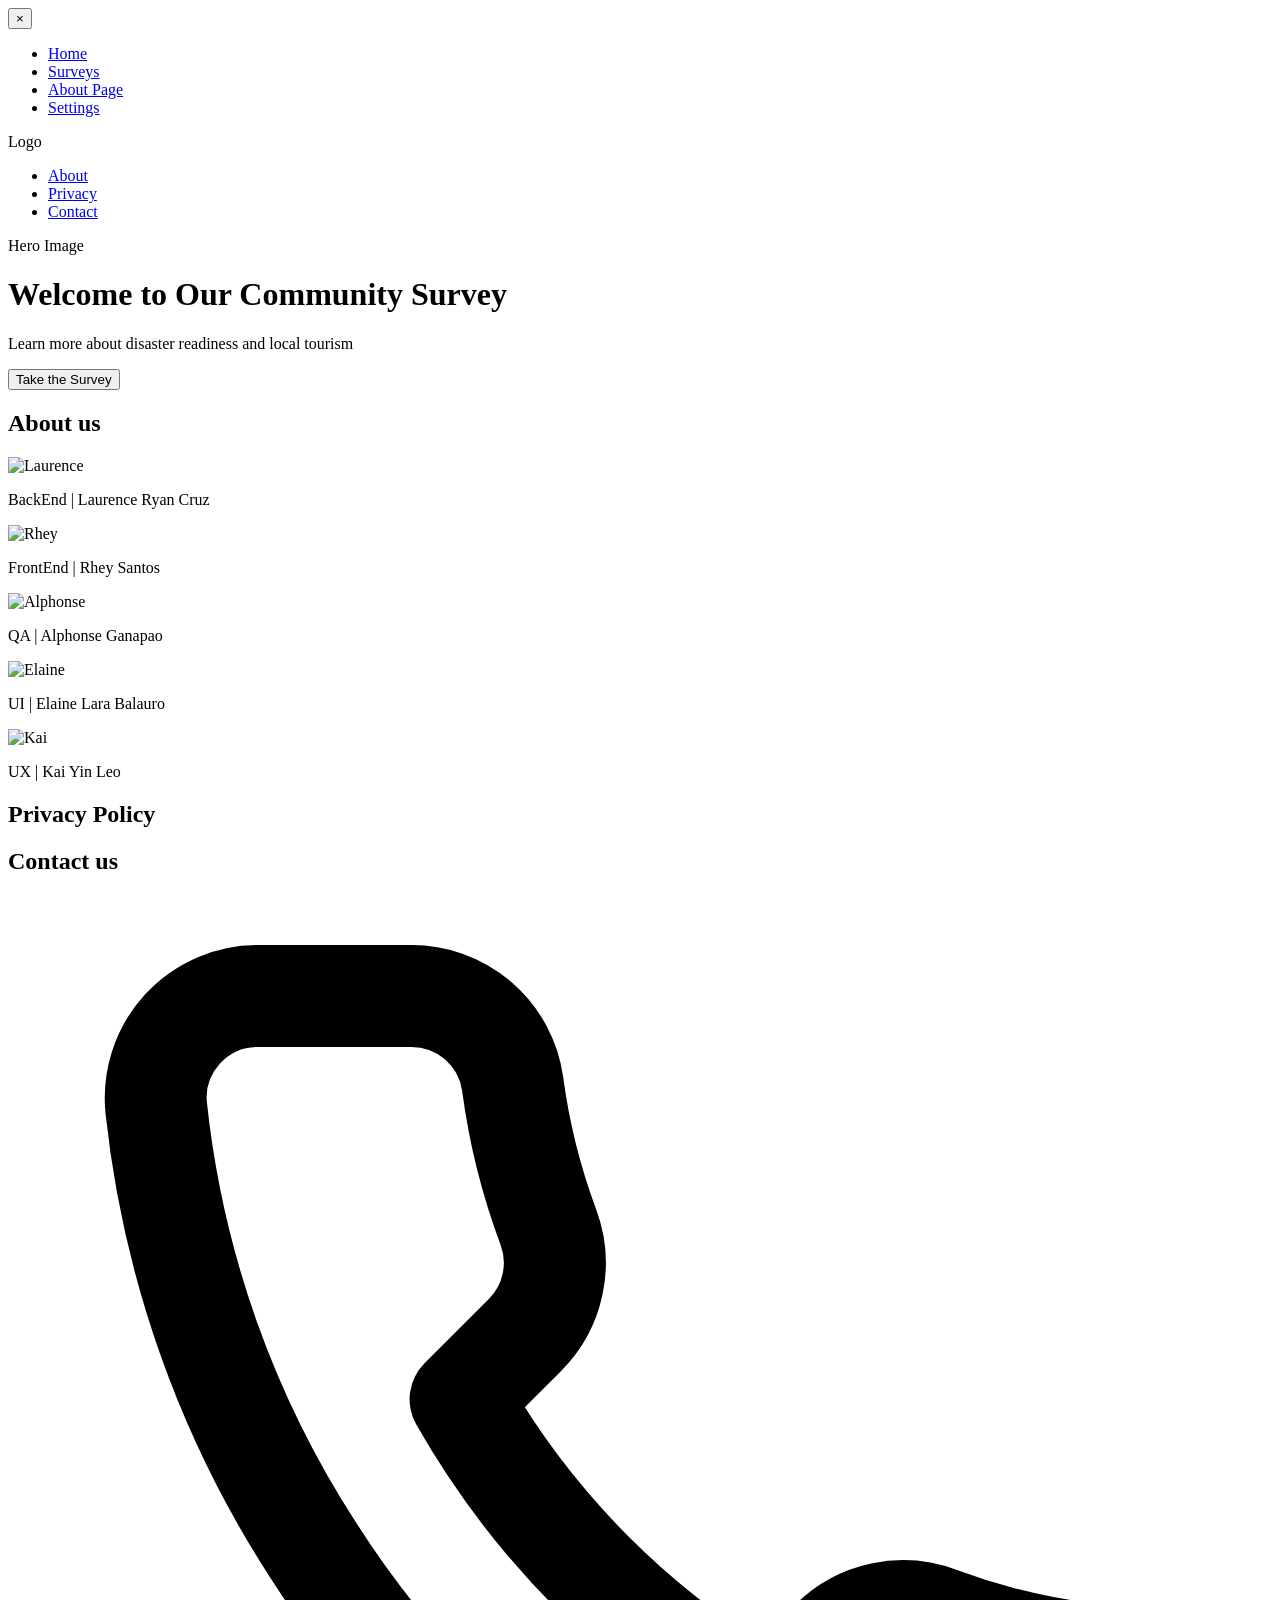
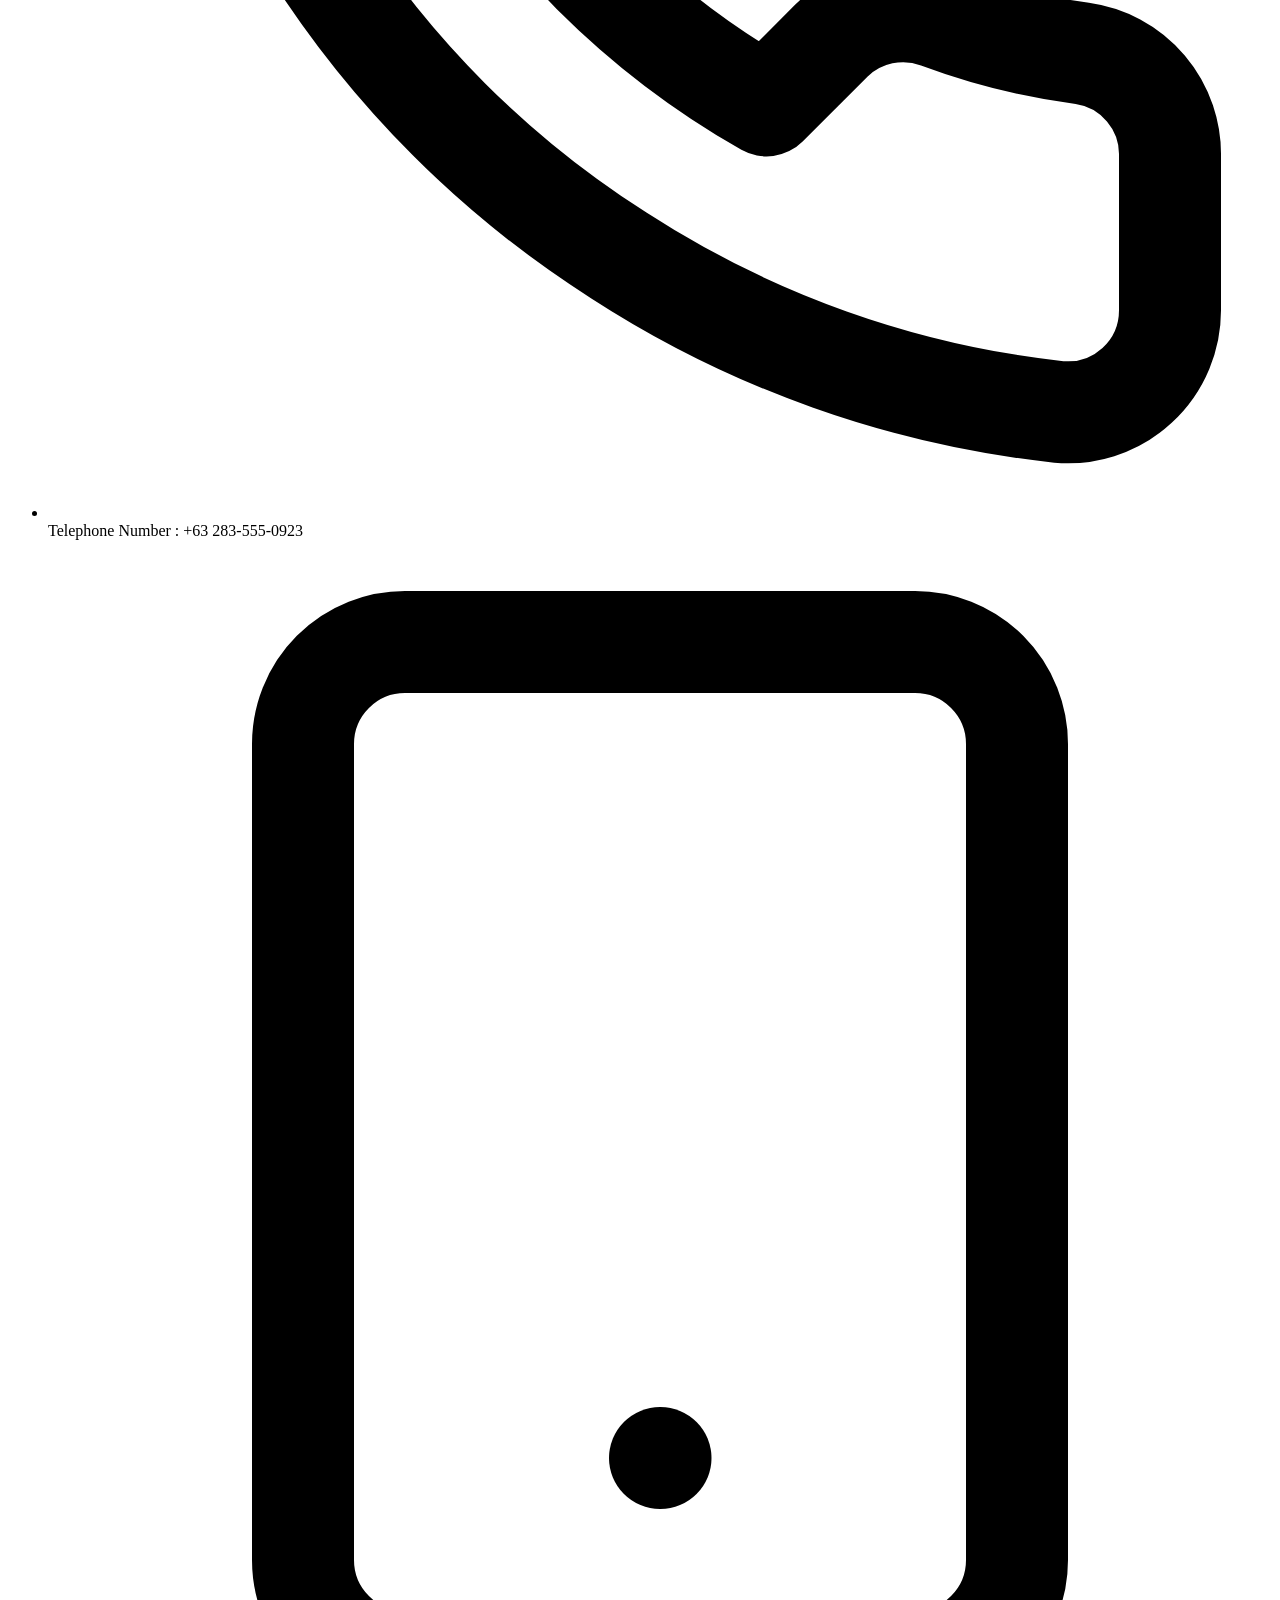
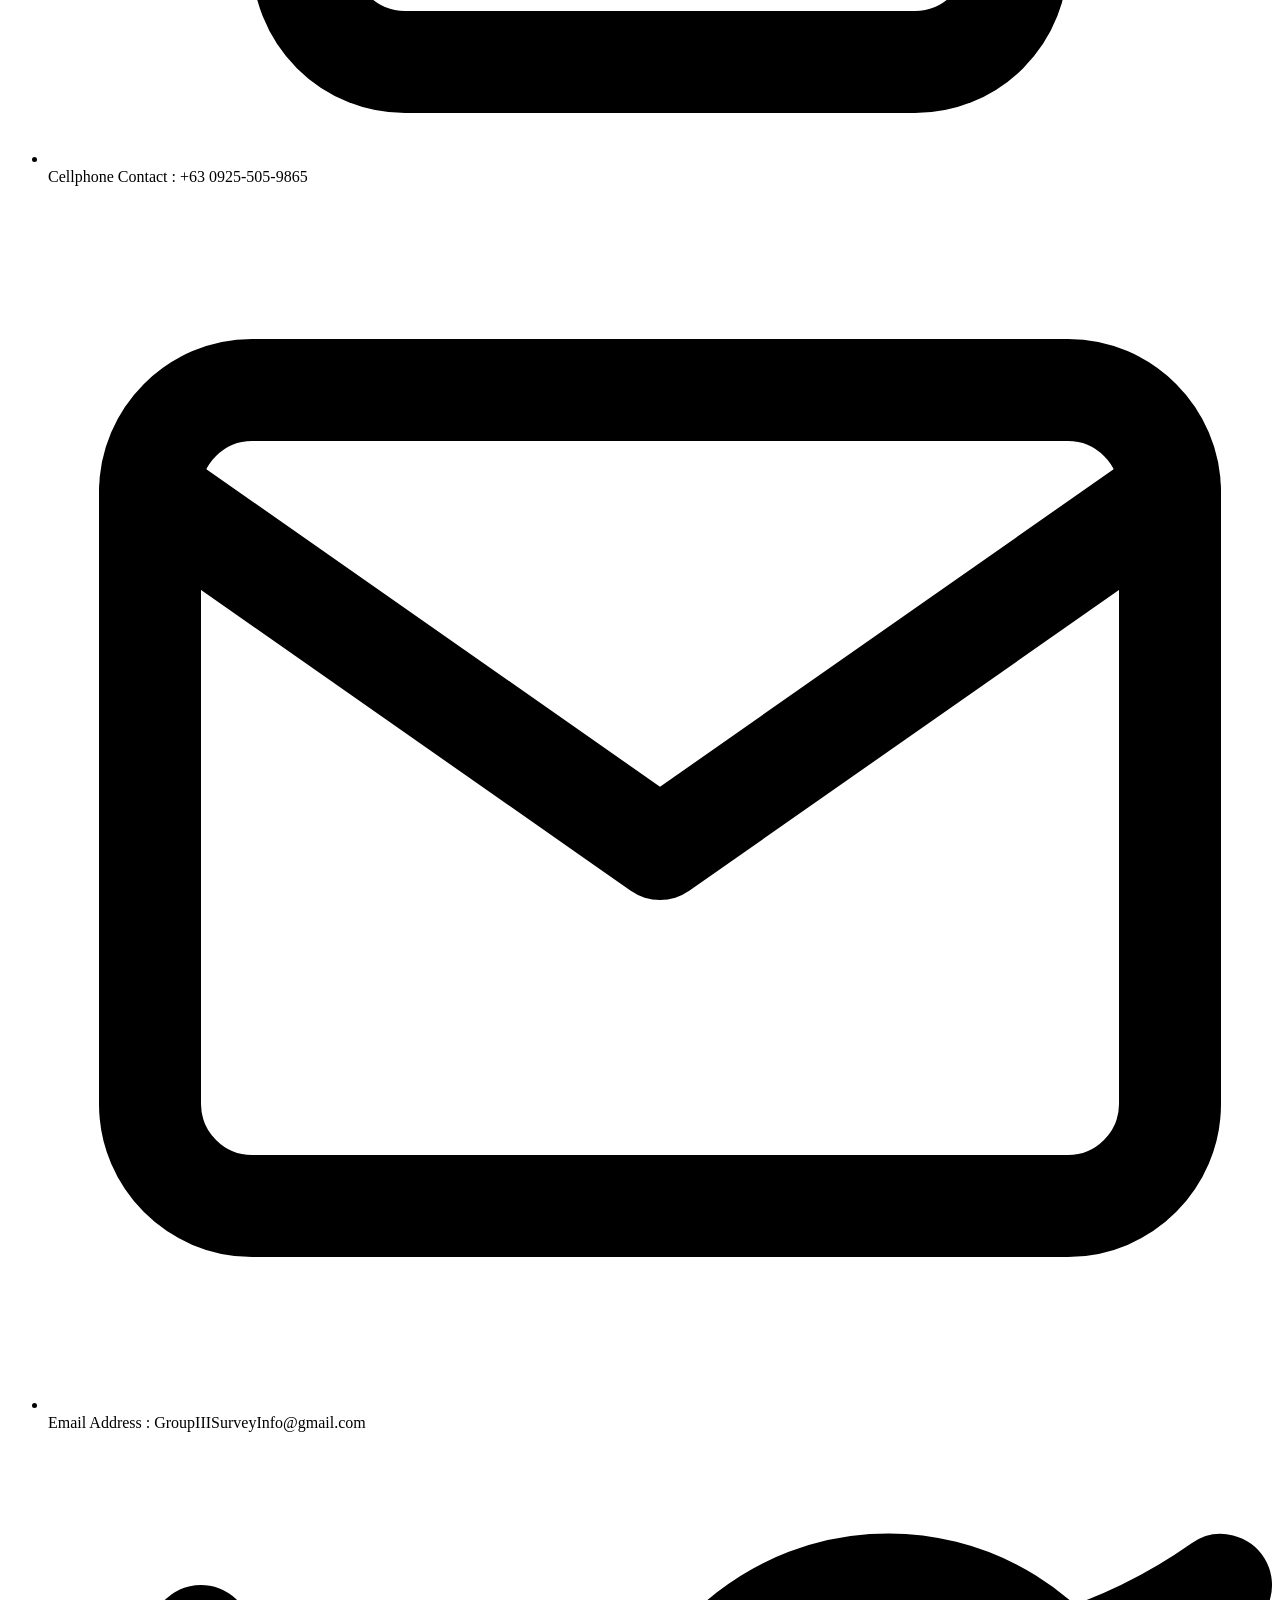
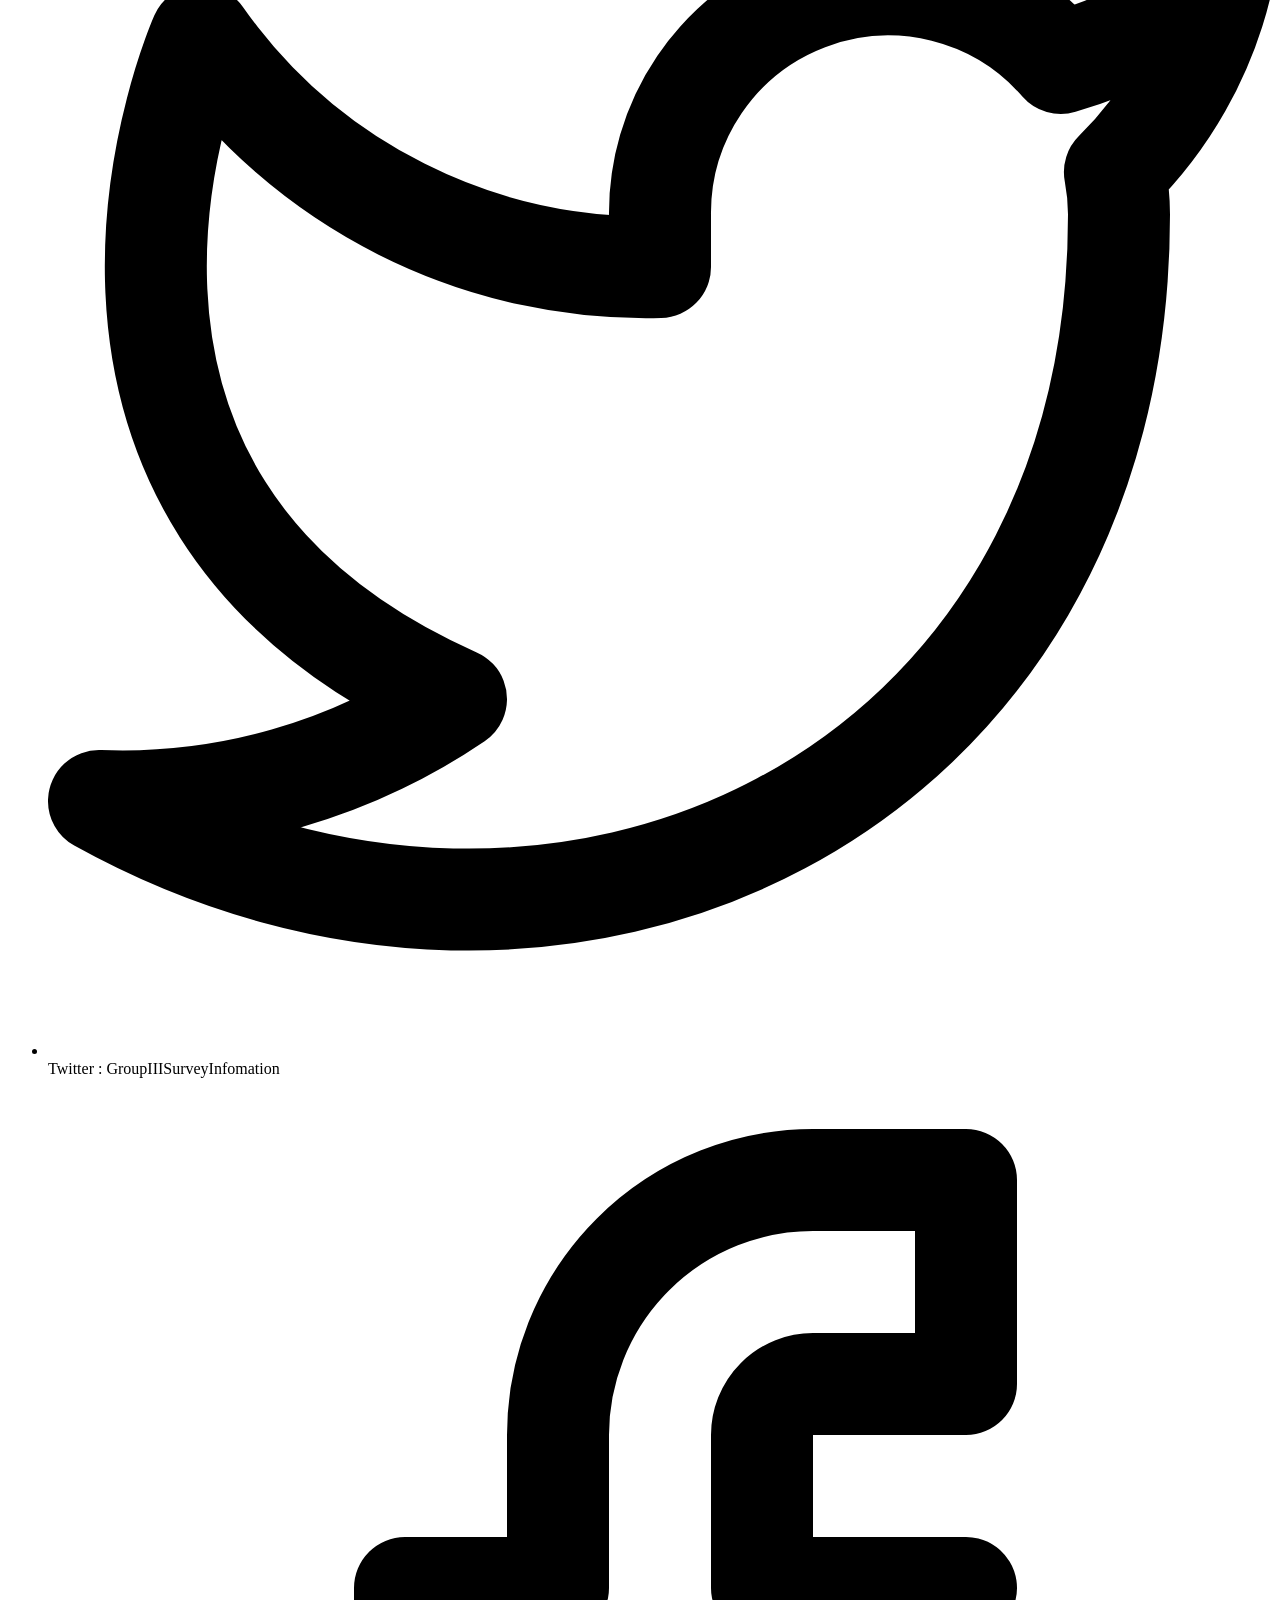
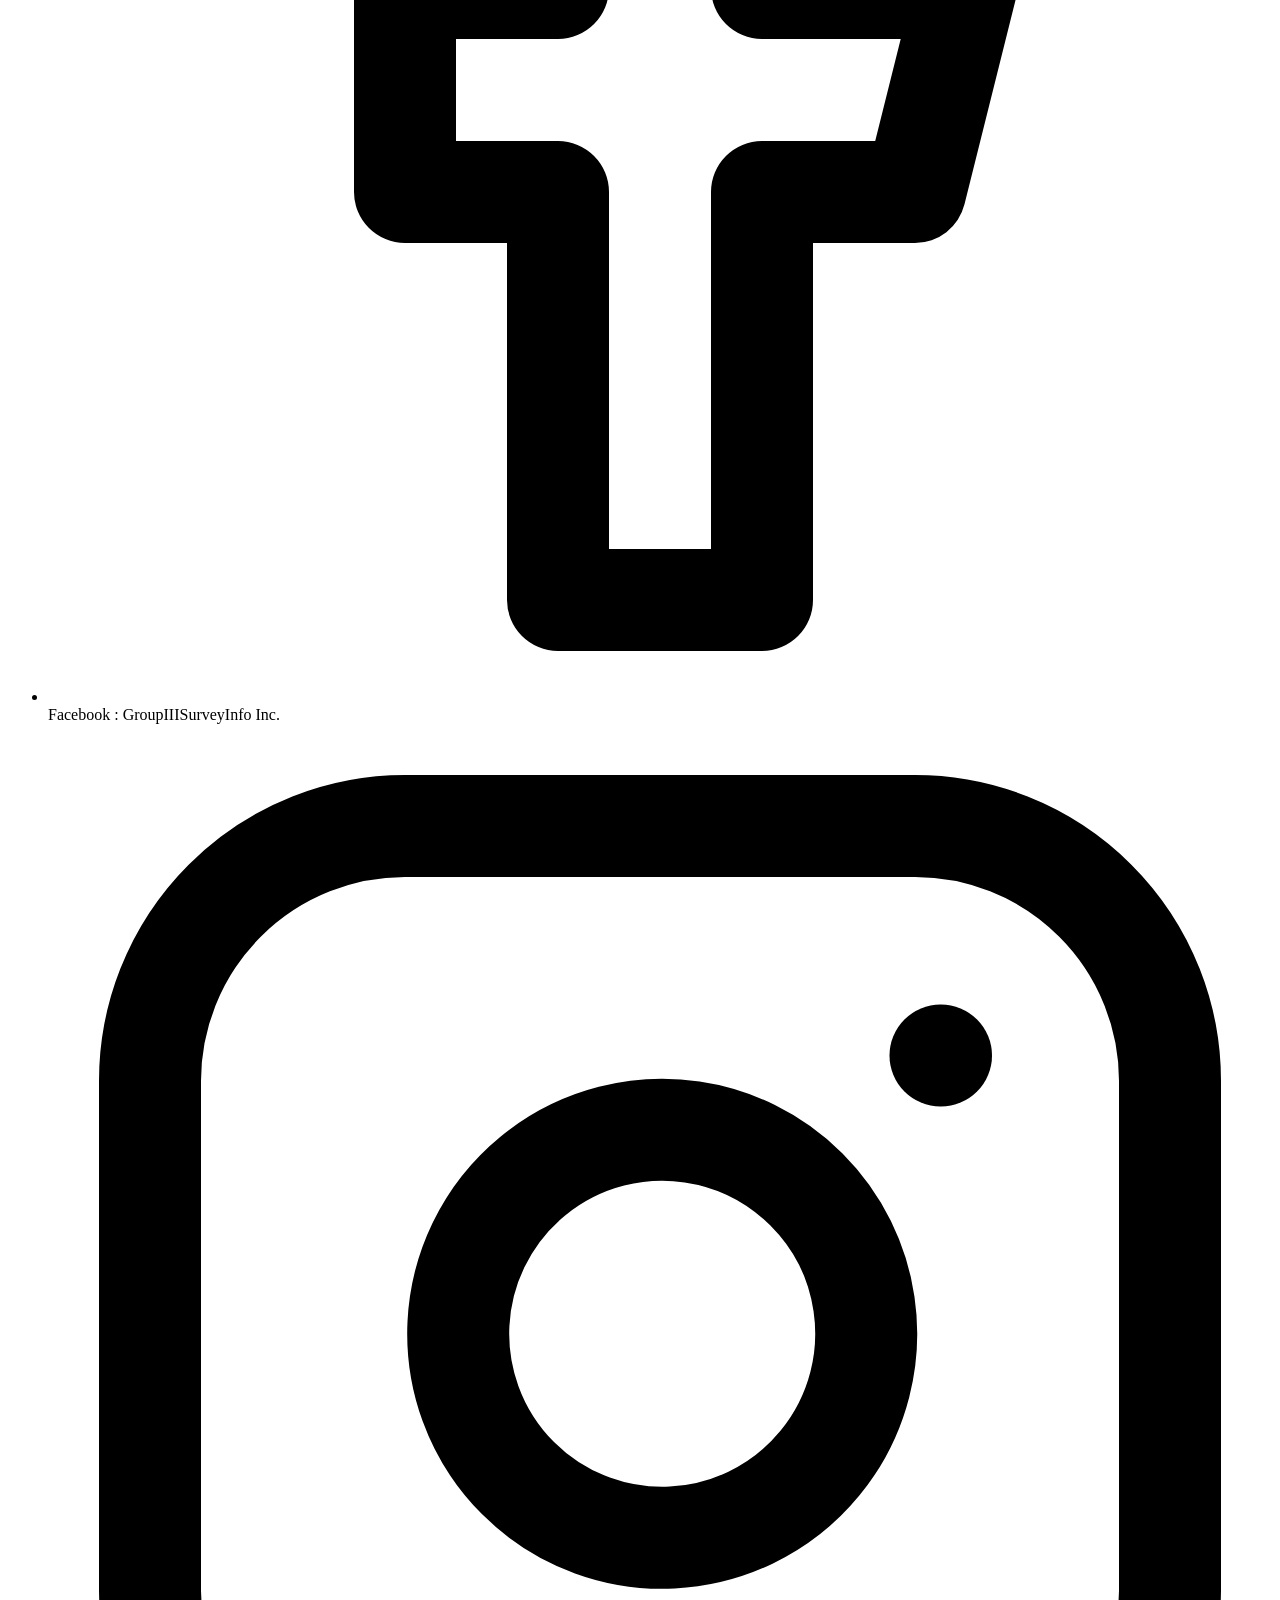
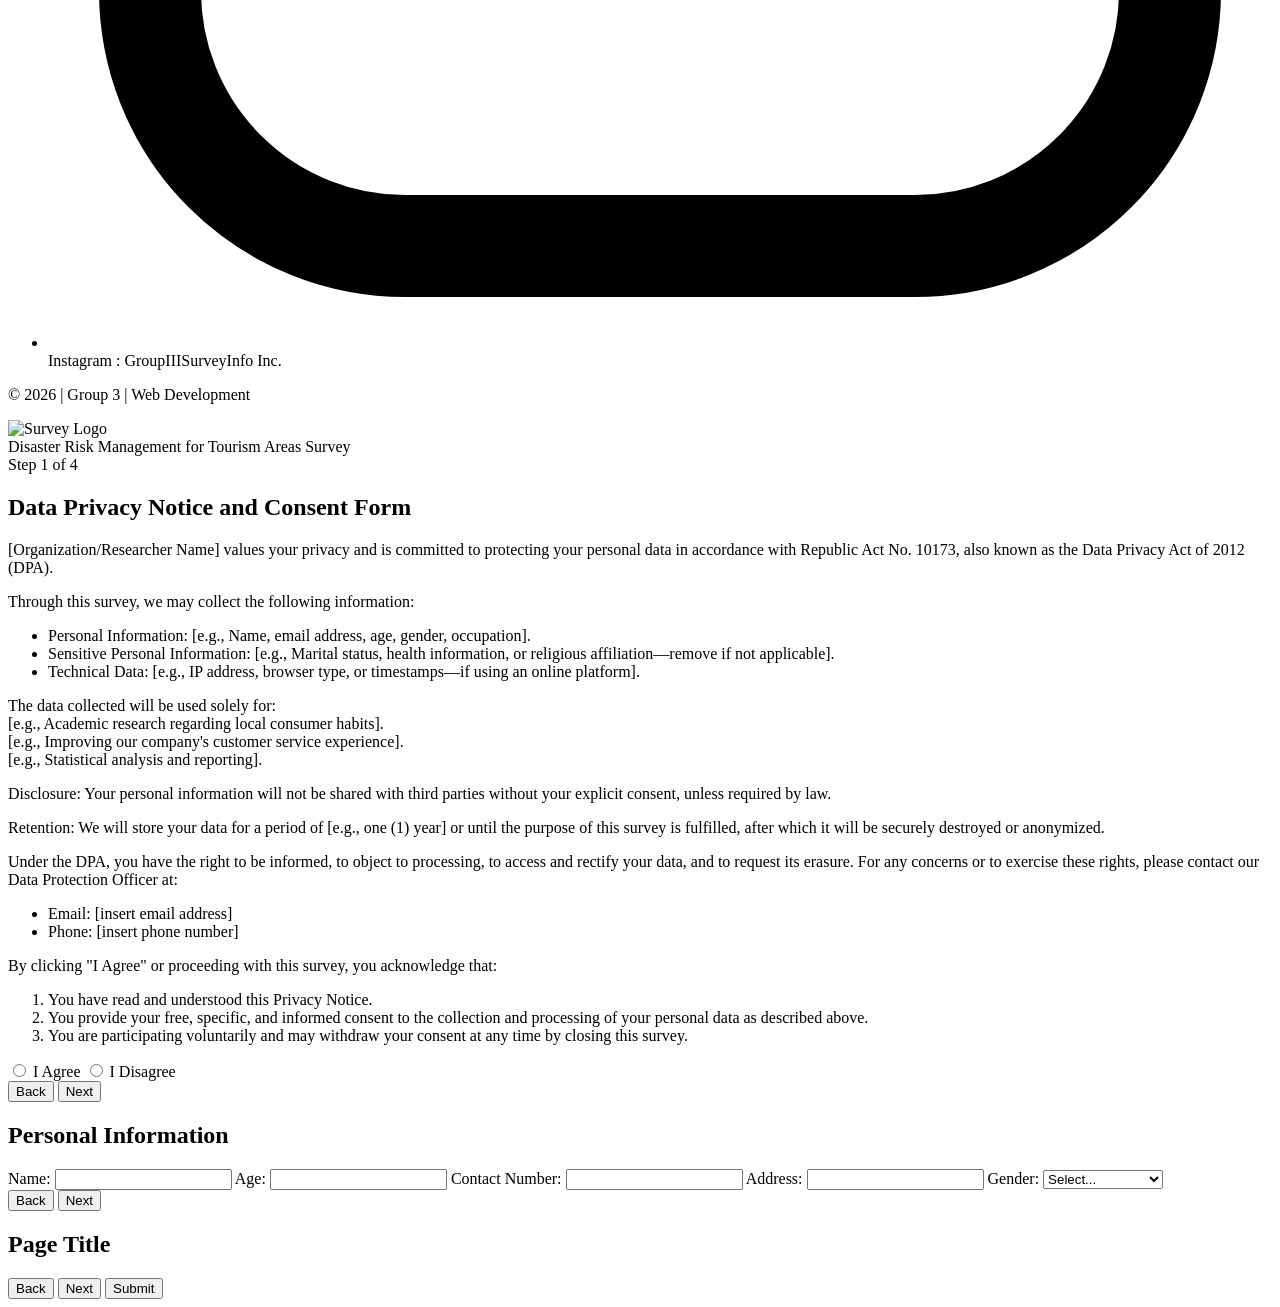
==== src/main/resources/static/index.html @ 4f381167 "frontend updates latest" ====
<!DOCTYPE html>
<html lang="en">
<head>
    <meta charset="UTF-8">
    <meta name="viewport" content="width=device-width, initial-scale=1.0">
    <title>Disaster Risk Management Survey</title>
    <link rel="stylesheet" href="/main.css">
</head>
<body>

    <aside id="sidebar" class="sidebar">
        <button id="close-sidebar" class="close-btn">&times;</button>
        <ul class="sidebar-links">
            <li><a href="#home">Home</a></li>
            <li><a href="#home">Surveys</a></li>
            <li><a href="#about">About Page</a></li>
            <li><a href="#home">Settings</a></li>
        </ul>
    </aside>

    <div id="landing-page">
        <nav class="top-nav">
            <div class="logo">Logo</div>
            
            <div class="nav-right">
                <ul class="nav-links">
                    <li><a href="#about">About</a></li>
                    <li><a href="#privacy">Privacy</a></li>
                    <li><a href="#contact">Contact</a></li>
                </ul>
                <div class="hamburger" id="hamburger-menu">
                    <div class="line"></div>
                    <div class="line"></div>
                    <div class="line"></div>
                </div>
            </div>
            
        </nav>

        <header id="home" class="hero-section">
            <div class="hero-image-placeholder">Hero Image</div>
            <div class="hero-content">
                <h1 class="serif-title">Welcome to Our Community Survey</h1>
                <p>Learn more about disaster readiness and local tourism</p>
                <button id="btn-go-to-survey" class="action-btn">Take the Survey</button>
            </div>
        </header>

        <section id="about" class="page-section">
            <h2 class="serif-title">About us</h2>
            <div class="team-grid">
                <div class="team-member">
                    <img src="laurence.jpg" alt="Laurence" class="avatar-img">
                    <p>BackEnd | Laurence Ryan Cruz</p>
                </div>
                <div class="team-member">
                    <img src="rhey.jpg" alt="Rhey" class="avatar-img">
                    <p>FrontEnd | Rhey Santos</p>
                </div>
                <div class="team-member">
                    <img src="alphonse.jpg" alt="Alphonse" class="avatar-img">
                    <p>QA | Alphonse Ganapao</p>
                </div>
                <div class="team-member">
                    <img src="elaine.jpg" alt="Elaine" class="avatar-img">
                    <p>UI | Elaine Lara Balauro</p>
                </div>
                <div class="team-member">
                    <img src="kai.jpg" alt="Kai" class="avatar-img">
                    <p>UX | Kai Yin Leo</p>
                </div>
            </div>
        </section>

        <section id="privacy" class="page-section bg-light">
            <h2 class="serif-title">Privacy Policy</h2>
        </section>

        <footer id="contact" class="contact-section">
            <h2 class="serif-title text-white">Contact us</h2>
            <ul class="contact-info">
                <li>
                    <svg viewBox="0 0 24 24" fill="none" stroke="currentColor" stroke-width="2" stroke-linecap="round" stroke-linejoin="round"><path d="M22 16.92v3a2 2 0 0 1-2.18 2 19.79 19.79 0 0 1-8.63-3.07 19.5 19.5 0 0 1-6-6 19.79 19.79 0 0 1-3.07-8.67A2 2 0 0 1 4.11 2h3a2 2 0 0 1 2 1.72 12.84 12.84 0 0 0 .7 2.81 2 2 0 0 1-.45 2.11L8.09 9.91a16 16 0 0 0 6 6l1.27-1.27a2 2 0 0 1 2.11-.45 12.84 12.84 0 0 0 2.81.7A2 2 0 0 1 22 16.92z"></path></svg>
                    Telephone Number : +63 283-555-0923
                </li>
                <li>
                    <svg viewBox="0 0 24 24" fill="none" stroke="currentColor" stroke-width="2" stroke-linecap="round" stroke-linejoin="round"><rect x="5" y="2" width="14" height="20" rx="2" ry="2"></rect><line x1="12" y1="18" x2="12.01" y2="18"></line></svg>
                    Cellphone Contact : +63 0925-505-9865
                </li>
                <li>
                    <svg viewBox="0 0 24 24" fill="none" stroke="currentColor" stroke-width="2" stroke-linecap="round" stroke-linejoin="round"><path d="M4 4h16c1.1 0 2 .9 2 2v12c0 1.1-.9 2-2 2H4c-1.1 0-2-.9-2-2V6c0-1.1.9-2 2-2z"></path><polyline points="22,6 12,13 2,6"></polyline></svg>
                    Email Address : GroupIIISurveyInfo@gmail.com
                </li>
                <li>
                    <svg viewBox="0 0 24 24" fill="none" stroke="currentColor" stroke-width="2" stroke-linecap="round" stroke-linejoin="round"><path d="M23 3a10.9 10.9 0 0 1-3.14 1.53 4.48 4.48 0 0 0-7.86 3v1A10.66 10.66 0 0 1 3 4s-4 9 5 13a11.64 11.64 0 0 1-7 2c9 5 20 0 20-11.5a4.5 4.5 0 0 0-.08-.83A7.72 7.72 0 0 0 23 3z"></path></svg>
                    Twitter : GroupIIISurveyInfomation
                </li>
                <li>
                    <svg viewBox="0 0 24 24" fill="none" stroke="currentColor" stroke-width="2" stroke-linecap="round" stroke-linejoin="round"><path d="M18 2h-3a5 5 0 0 0-5 5v3H7v4h3v8h4v-8h3l1-4h-4V7a1 1 0 0 1 1-1h3z"></path></svg>
                    Facebook : GroupIIISurveyInfo Inc.
                </li>
                <li>
                    <svg viewBox="0 0 24 24" fill="none" stroke="currentColor" stroke-width="2" stroke-linecap="round" stroke-linejoin="round"><rect x="2" y="2" width="20" height="20" rx="5" ry="5"></rect><path d="M16 11.37A4 4 0 1 1 12.63 8 4 4 0 0 1 16 11.37z"></path><line x1="17.5" y1="6.5" x2="17.51" y2="6.5"></line></svg>
                    Instagram : GroupIIISurveyInfo Inc.
                </li>
            </ul>
            <p class="copyright">© 2026 | Group 3 | Web Development</p>
        </footer>
    </div>

    <div id="survey-app" class="hidden bg-light">
        
        <nav class="app-nav">
            <img src="logo.png" alt="Survey Logo" class="logo">
            <div class="app-title">Disaster Risk Management for Tourism Areas Survey</div>
            <div class="step-indicator" id="step-indicator">Step 1 of 4</div>
            <div class="hamburger">
                <div class="line"></div><div class="line"></div><div class="line"></div>
            </div>
        </nav>

        <main class="survey-body">
            <section id="step-privacy" class="form-section">
                <h1 class="serif-title" style="margin-bottom: 20px;">Data Privacy Notice and Consent Form</h1>
                <div class="privacy-card">
                    <p>[Organization/Researcher Name] values your privacy and is committed to protecting your personal data in accordance with Republic Act No. 10173, also known as the Data Privacy Act of 2012 (DPA).</p>
                    
                    <p>Through this survey, we may collect the following information:</p>
                    <ul>
                        <li>Personal Information: [e.g., Name, email address, age, gender, occupation].</li>
                        <li>Sensitive Personal Information: [e.g., Marital status, health information, or religious affiliation—remove if not applicable].</li>
                        <li>Technical Data: [e.g., IP address, browser type, or timestamps—if using an online platform].</li>
                    </ul>
                    
                    <p>The data collected will be used solely for:<br>
                    [e.g., Academic research regarding local consumer habits].<br>
                    [e.g., Improving our company's customer service experience].<br>
                    [e.g., Statistical analysis and reporting].</p>
                    
                    <p>Disclosure: Your personal information will not be shared with third parties without your explicit consent, unless required by law.</p>
                    
                    <p>Retention: We will store your data for a period of [e.g., one (1) year] or until the purpose of this survey is fulfilled, after which it will be securely destroyed or anonymized.</p>
                    
                    <p>Under the DPA, you have the right to be informed, to object to processing, to access and rectify your data, and to request its erasure. For any concerns or to exercise these rights, please contact our Data Protection Officer at:</p>
                    <ul>
                        <li>Email: [insert email address]</li>
                        <li>Phone: [insert phone number]</li>
                    </ul>
                    
                    <p>By clicking "I Agree" or proceeding with this survey, you acknowledge that:</p>
                    <ol>
                        <li>You have read and understood this Privacy Notice.</li>
                        <li>You provide your free, specific, and informed consent to the collection and processing of your personal data as described above.</li>
                        <li>You are participating voluntarily and may withdraw your consent at any time by closing this survey.</li>
                    </ol>
                    
                    <div class="consent-options">
                        <label><input type="radio" name="consent" value="agree" id="consent-agree"> I Agree</label>
                        <label><input type="radio" name="consent" value="disagree"> I Disagree</label>
                    </div>
                </div>
                
                <div class="button-group">
                    <button id="btn-privacy-back" class="action-btn-outline">Back</button>
                    <button id="btn-privacy-next" class="action-btn">Next</button>
                </div>
            </section>

            <section id="step-demographics" class="form-section hidden">
                <h1 class="serif-title" style="margin-bottom: 20px;">Personal Information</h1>
                <div class="input-card">
                    <label class="block-label">Name:</label>
                    <input type="text" id="userName" class="full-width-input">
                    
                    <label class="block-label">Age:</label>
                    <input type="number" id="userAge" class="full-width-input">
                    
                    <label class="block-label">Contact Number:</label>
                    <input type="text" id="userContact" class="full-width-input">

                    <label class="block-label">Address:</label>
                    <input type="text" id="userAddress" class="full-width-input">

                    <label class="block-label">Gender:</label>
                    <select id="userGender" class="full-width-input">
                        <option value="">Select...</option>
                        <option value="Male">Male</option>
                        <option value="Female">Female</option>
                        <option value="Prefer not to say">Prefer not to say</option>
                    </select>
                </div>
                <div class="button-group">
                    <button id="btn-demo-back" class="action-btn-outline">Back</button>
                    <button id="btn-demo-next" class="action-btn">Next</button>
                </div>
            </section>

            <section id="step-survey" class="form-section hidden">
                <h1 class="serif-title" id="dynamic-page-title" style="margin-bottom: 20px;">Page Title</h1>
                <div id="dynamic-questions-container"></div>
                
                <div class="button-group">
                    <button id="btn-back-page" class="action-btn-outline">Back</button>
                    <button id="btn-next-page" class="action-btn">Next</button>
                    <button id="btn-submit" class="action-btn hidden">Submit</button>
                </div>
            </section>
        </main>
    </div>

    <script type="module" src="/main.js"></script>
</body>
</html>
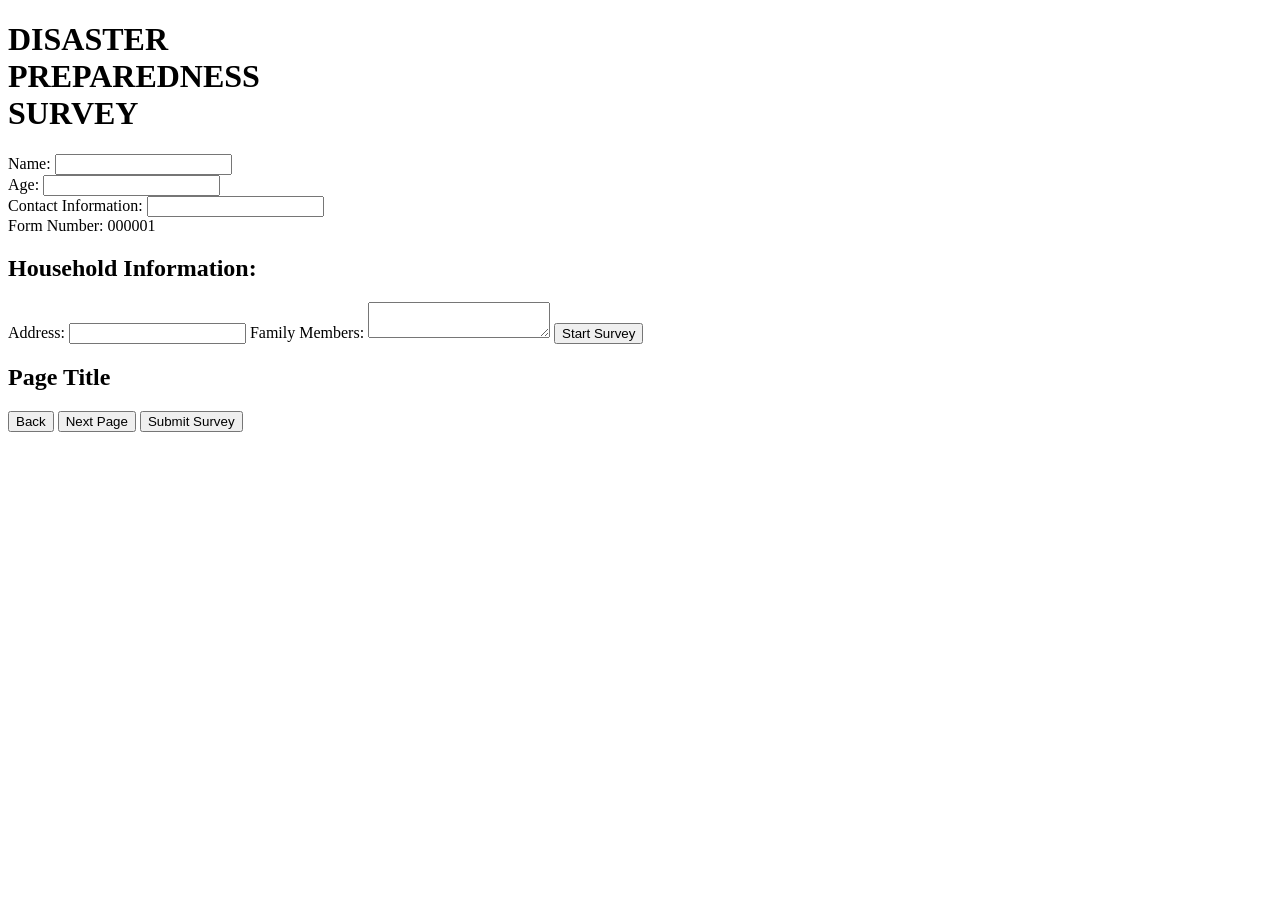
==== commit 59ebe562: "Pulled specific folder from my-updates branch" ====
--- a/src/main/resources/static/index.html
+++ b/src/main/resources/static/index.html
@@ -3,211 +3,73 @@
 <head>
     <meta charset="UTF-8">
     <meta name="viewport" content="width=device-width, initial-scale=1.0">
-    <title>Disaster Risk Management Survey</title>
-    <link rel="stylesheet" href="/main.css">
+    <title>Disaster Preparedness Survey</title>
+    <link rel="stylesheet" href="css/main.css">
 </head>
 <body>
 
-    <aside id="sidebar" class="sidebar">
-        <button id="close-sidebar" class="close-btn">&times;</button>
-        <ul class="sidebar-links">
-            <li><a href="#home">Home</a></li>
-            <li><a href="#home">Surveys</a></li>
-            <li><a href="#about">About Page</a></li>
-            <li><a href="#home">Settings</a></li>
-        </ul>
-    </aside>
-
-    <div id="landing-page">
-        <nav class="top-nav">
-            <div class="logo">Logo</div>
-            
-            <div class="nav-right">
-                <ul class="nav-links">
-                    <li><a href="#about">About</a></li>
-                    <li><a href="#privacy">Privacy</a></li>
-                    <li><a href="#contact">Contact</a></li>
-                </ul>
-                <div class="hamburger" id="hamburger-menu">
-                    <div class="line"></div>
-                    <div class="line"></div>
-                    <div class="line"></div>
+    <div class="survey-container">
+        <!-- HEADER (Unchanged) -->
+        <header class="survey-header">
+            <div class="header-left">
+                <h1>DISASTER<br>PREPAREDNESS<br>SURVEY</h1>
+            </div>
+            <div class="header-right">
+                <div class="input-row">
+                    <label>Name:</label>
+                    <input type="text" id="userName">
                 </div>
-            </div>
-            
-        </nav>
-
-        <header id="home" class="hero-section">
-            <div class="hero-image-placeholder">Hero Image</div>
-            <div class="hero-content">
-                <h1 class="serif-title">Welcome to Our Community Survey</h1>
-                <p>Learn more about disaster readiness and local tourism</p>
-                <button id="btn-go-to-survey" class="action-btn">Take the Survey</button>
+                <div class="input-row">
+                    <label>Age:</label>
+                    <input type="text" id="userAge">
+                </div>
+                <div class="input-row">
+                    <label>Contact Information:</label>
+                    <input type="text" id="userContact">
+                </div>
+                <div class="input-row">
+                    <label>Form Number:</label>
+                    <span class="form-number-text">000001</span>
+                </div>
             </div>
         </header>
 
-        <section id="about" class="page-section">
-            <h2 class="serif-title">About us</h2>
-            <div class="team-grid">
-                <div class="team-member">
-                    <img src="laurence.jpg" alt="Laurence" class="avatar-img">
-                    <p>BackEnd | Laurence Ryan Cruz</p>
-                </div>
-                <div class="team-member">
-                    <img src="rhey.jpg" alt="Rhey" class="avatar-img">
-                    <p>FrontEnd | Rhey Santos</p>
-                </div>
-                <div class="team-member">
-                    <img src="alphonse.jpg" alt="Alphonse" class="avatar-img">
-                    <p>QA | Alphonse Ganapao</p>
-                </div>
-                <div class="team-member">
-                    <img src="elaine.jpg" alt="Elaine" class="avatar-img">
-                    <p>UI | Elaine Lara Balauro</p>
-                </div>
-                <div class="team-member">
-                    <img src="kai.jpg" alt="Kai" class="avatar-img">
-                    <p>UX | Kai Yin Leo</p>
-                </div>
-            </div>
-        </section>
+        <!-- BODY -->
+        <main class="survey-body">
+            
+            <!-- STEP 1: Demographics -->
+            <section id="step-demographics" class="form-section">
+                <h2>Household Information:</h2>
+                <label class="block-label">Address:</label>
+                <input type="text" id="userAddress" class="full-width-input">
+                
+                <label class="block-label">Family Members:</label>
+                <textarea id="familyMembers" class="full-width-input" rows="2"></textarea>
 
-        <section id="privacy" class="page-section bg-light">
-            <h2 class="serif-title">Privacy Policy</h2>
-        </section>
+                <button id="btn-start-survey">Start Survey</button>
+            </section>
 
-        <footer id="contact" class="contact-section">
-            <h2 class="serif-title text-white">Contact us</h2>
-            <ul class="contact-info">
-                <li>
-                    <svg viewBox="0 0 24 24" fill="none" stroke="currentColor" stroke-width="2" stroke-linecap="round" stroke-linejoin="round"><path d="M22 16.92v3a2 2 0 0 1-2.18 2 19.79 19.79 0 0 1-8.63-3.07 19.5 19.5 0 0 1-6-6 19.79 19.79 0 0 1-3.07-8.67A2 2 0 0 1 4.11 2h3a2 2 0 0 1 2 1.72 12.84 12.84 0 0 0 .7 2.81 2 2 0 0 1-.45 2.11L8.09 9.91a16 16 0 0 0 6 6l1.27-1.27a2 2 0 0 1 2.11-.45 12.84 12.84 0 0 0 2.81.7A2 2 0 0 1 22 16.92z"></path></svg>
-                    Telephone Number : +63 283-555-0923
-                </li>
-                <li>
-                    <svg viewBox="0 0 24 24" fill="none" stroke="currentColor" stroke-width="2" stroke-linecap="round" stroke-linejoin="round"><rect x="5" y="2" width="14" height="20" rx="2" ry="2"></rect><line x1="12" y1="18" x2="12.01" y2="18"></line></svg>
-                    Cellphone Contact : +63 0925-505-9865
-                </li>
-                <li>
-                    <svg viewBox="0 0 24 24" fill="none" stroke="currentColor" stroke-width="2" stroke-linecap="round" stroke-linejoin="round"><path d="M4 4h16c1.1 0 2 .9 2 2v12c0 1.1-.9 2-2 2H4c-1.1 0-2-.9-2-2V6c0-1.1.9-2 2-2z"></path><polyline points="22,6 12,13 2,6"></polyline></svg>
-                    Email Address : GroupIIISurveyInfo@gmail.com
-                </li>
-                <li>
-                    <svg viewBox="0 0 24 24" fill="none" stroke="currentColor" stroke-width="2" stroke-linecap="round" stroke-linejoin="round"><path d="M23 3a10.9 10.9 0 0 1-3.14 1.53 4.48 4.48 0 0 0-7.86 3v1A10.66 10.66 0 0 1 3 4s-4 9 5 13a11.64 11.64 0 0 1-7 2c9 5 20 0 20-11.5a4.5 4.5 0 0 0-.08-.83A7.72 7.72 0 0 0 23 3z"></path></svg>
-                    Twitter : GroupIIISurveyInfomation
-                </li>
-                <li>
-                    <svg viewBox="0 0 24 24" fill="none" stroke="currentColor" stroke-width="2" stroke-linecap="round" stroke-linejoin="round"><path d="M18 2h-3a5 5 0 0 0-5 5v3H7v4h3v8h4v-8h3l1-4h-4V7a1 1 0 0 1 1-1h3z"></path></svg>
-                    Facebook : GroupIIISurveyInfo Inc.
-                </li>
-                <li>
-                    <svg viewBox="0 0 24 24" fill="none" stroke="currentColor" stroke-width="2" stroke-linecap="round" stroke-linejoin="round"><rect x="2" y="2" width="20" height="20" rx="5" ry="5"></rect><path d="M16 11.37A4 4 0 1 1 12.63 8 4 4 0 0 1 16 11.37z"></path><line x1="17.5" y1="6.5" x2="17.51" y2="6.5"></line></svg>
-                    Instagram : GroupIIISurveyInfo Inc.
-                </li>
-            </ul>
-            <p class="copyright">© 2026 | Group 3 | Web Development</p>
-        </footer>
-    </div>
-
-    <div id="survey-app" class="hidden bg-light">
-        
-        <nav class="app-nav">
-            <img src="logo.png" alt="Survey Logo" class="logo">
-            <div class="app-title">Disaster Risk Management for Tourism Areas Survey</div>
-            <div class="step-indicator" id="step-indicator">Step 1 of 4</div>
-            <div class="hamburger">
-                <div class="line"></div><div class="line"></div><div class="line"></div>
-            </div>
-        </nav>
-
-        <main class="survey-body">
-            <section id="step-privacy" class="form-section">
-                <h1 class="serif-title" style="margin-bottom: 20px;">Data Privacy Notice and Consent Form</h1>
-                <div class="privacy-card">
-                    <p>[Organization/Researcher Name] values your privacy and is committed to protecting your personal data in accordance with Republic Act No. 10173, also known as the Data Privacy Act of 2012 (DPA).</p>
-                    
-                    <p>Through this survey, we may collect the following information:</p>
-                    <ul>
-                        <li>Personal Information: [e.g., Name, email address, age, gender, occupation].</li>
-                        <li>Sensitive Personal Information: [e.g., Marital status, health information, or religious affiliation—remove if not applicable].</li>
-                        <li>Technical Data: [e.g., IP address, browser type, or timestamps—if using an online platform].</li>
-                    </ul>
-                    
-                    <p>The data collected will be used solely for:<br>
-                    [e.g., Academic research regarding local consumer habits].<br>
-                    [e.g., Improving our company's customer service experience].<br>
-                    [e.g., Statistical analysis and reporting].</p>
-                    
-                    <p>Disclosure: Your personal information will not be shared with third parties without your explicit consent, unless required by law.</p>
-                    
-                    <p>Retention: We will store your data for a period of [e.g., one (1) year] or until the purpose of this survey is fulfilled, after which it will be securely destroyed or anonymized.</p>
-                    
-                    <p>Under the DPA, you have the right to be informed, to object to processing, to access and rectify your data, and to request its erasure. For any concerns or to exercise these rights, please contact our Data Protection Officer at:</p>
-                    <ul>
-                        <li>Email: [insert email address]</li>
-                        <li>Phone: [insert phone number]</li>
-                    </ul>
-                    
-                    <p>By clicking "I Agree" or proceeding with this survey, you acknowledge that:</p>
-                    <ol>
-                        <li>You have read and understood this Privacy Notice.</li>
-                        <li>You provide your free, specific, and informed consent to the collection and processing of your personal data as described above.</li>
-                        <li>You are participating voluntarily and may withdraw your consent at any time by closing this survey.</li>
-                    </ol>
-                    
-                    <div class="consent-options">
-                        <label><input type="radio" name="consent" value="agree" id="consent-agree"> I Agree</label>
-                        <label><input type="radio" name="consent" value="disagree"> I Disagree</label>
-                    </div>
-                </div>
+            <!-- STEP 2: The Reusable Survey Shell (Hidden at first) -->
+            <section id="step-survey" class="form-section hidden">
+                <!-- JS will update this title for every page -->
+                <h2 id="dynamic-page-title">Page Title</h2>
                 
+                <!-- JS will inject the questions for the current page here -->
+                <div id="dynamic-questions-container"></div>
+                
+                <!-- Grouped Navigation Buttons -->
                 <div class="button-group">
-                    <button id="btn-privacy-back" class="action-btn-outline">Back</button>
-                    <button id="btn-privacy-next" class="action-btn">Next</button>
+                    <button id="btn-back-page" class="hidden">Back</button>
+                    <button id="btn-next-page">Next Page</button>
+                    <button id="btn-submit" class="hidden">Submit Survey</button>
                 </div>
             </section>
 
-            <section id="step-demographics" class="form-section hidden">
-                <h1 class="serif-title" style="margin-bottom: 20px;">Personal Information</h1>
-                <div class="input-card">
-                    <label class="block-label">Name:</label>
-                    <input type="text" id="userName" class="full-width-input">
-                    
-                    <label class="block-label">Age:</label>
-                    <input type="number" id="userAge" class="full-width-input">
-                    
-                    <label class="block-label">Contact Number:</label>
-                    <input type="text" id="userContact" class="full-width-input">
-
-                    <label class="block-label">Address:</label>
-                    <input type="text" id="userAddress" class="full-width-input">
-
-                    <label class="block-label">Gender:</label>
-                    <select id="userGender" class="full-width-input">
-                        <option value="">Select...</option>
-                        <option value="Male">Male</option>
-                        <option value="Female">Female</option>
-                        <option value="Prefer not to say">Prefer not to say</option>
-                    </select>
-                </div>
-                <div class="button-group">
-                    <button id="btn-demo-back" class="action-btn-outline">Back</button>
-                    <button id="btn-demo-next" class="action-btn">Next</button>
-                </div>
-            </section>
-
-            <section id="step-survey" class="form-section hidden">
-                <h1 class="serif-title" id="dynamic-page-title" style="margin-bottom: 20px;">Page Title</h1>
-                <div id="dynamic-questions-container"></div>
-                
-                <div class="button-group">
-                    <button id="btn-back-page" class="action-btn-outline">Back</button>
-                    <button id="btn-next-page" class="action-btn">Next</button>
-                    <button id="btn-submit" class="action-btn hidden">Submit</button>
-                </div>
-            </section>
         </main>
     </div>
 
-    <script type="module" src="/main.js"></script>
+    <script type="module" src="js/mainScript.js"></script>
+    <script src="js/api/apiClient.js"></script>
+    <script type="module" src="js/api/surveyService.js"></script>
 </body>
 </html>
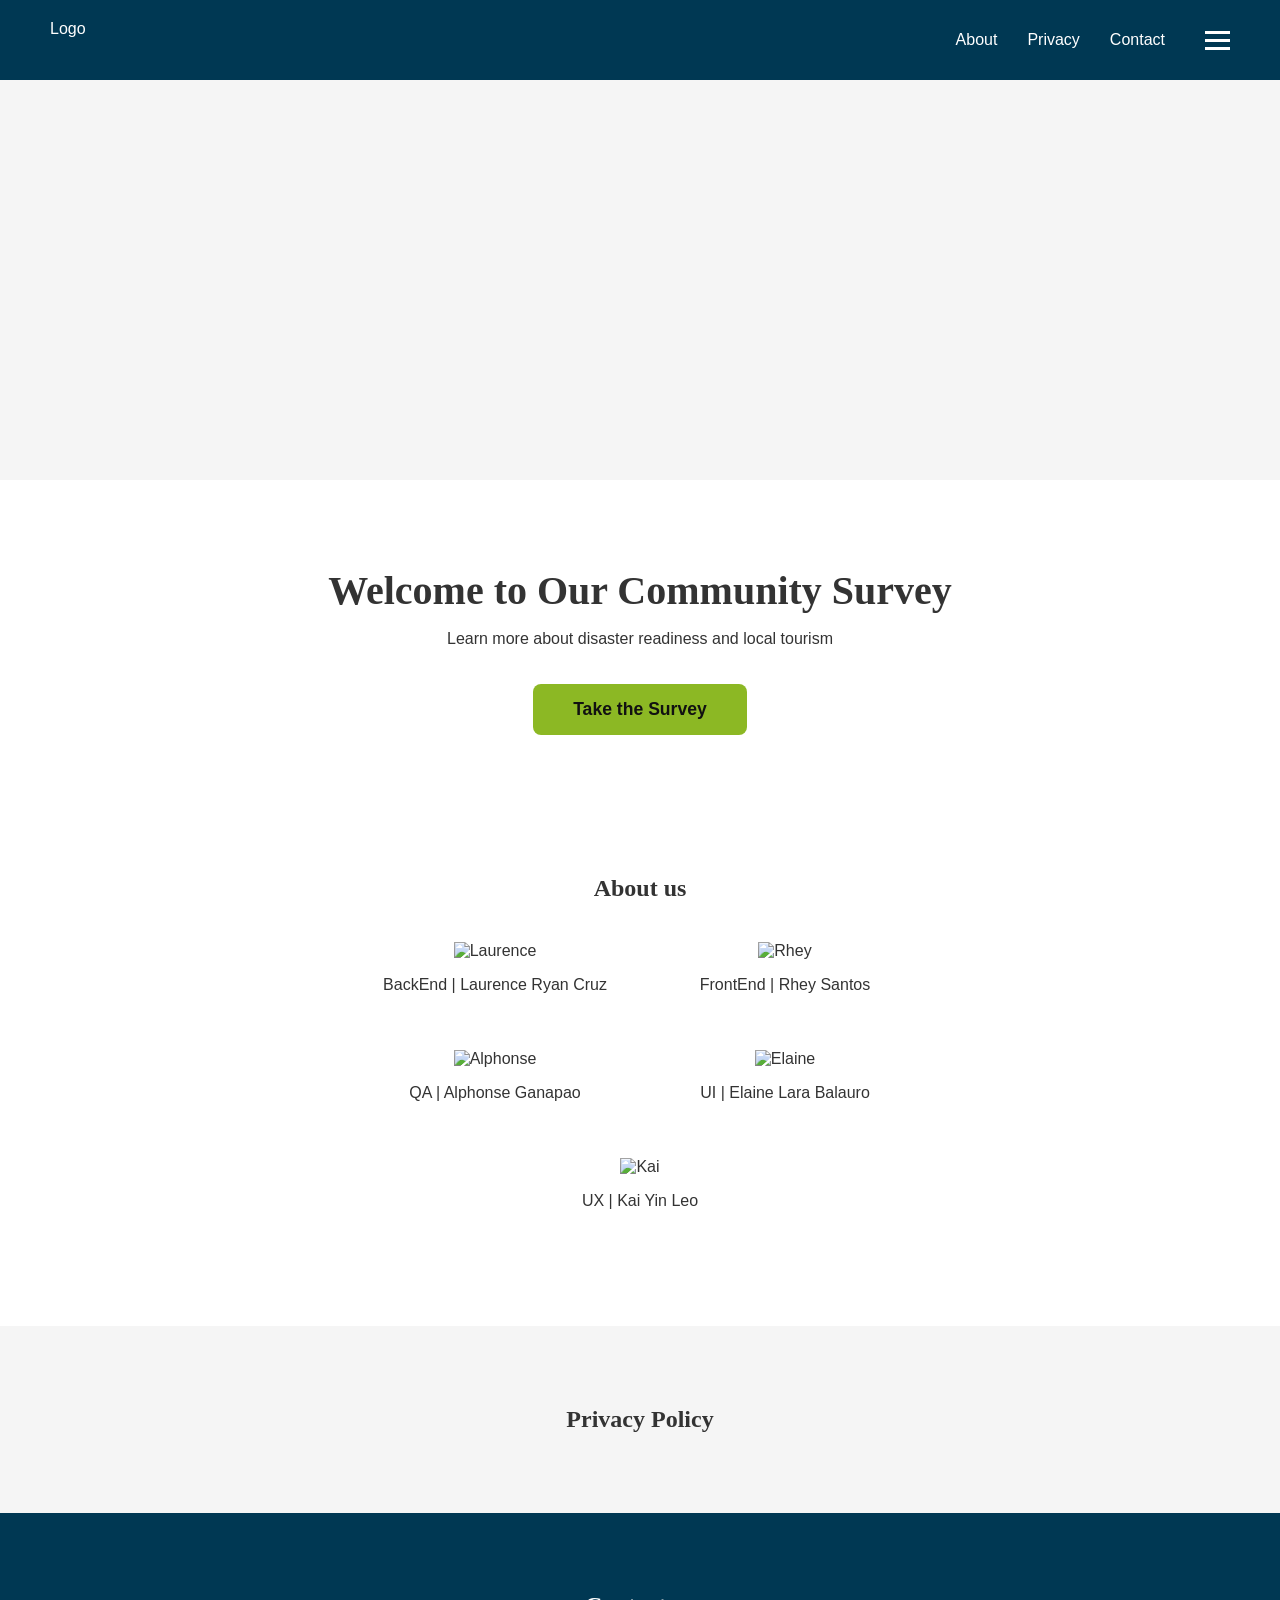
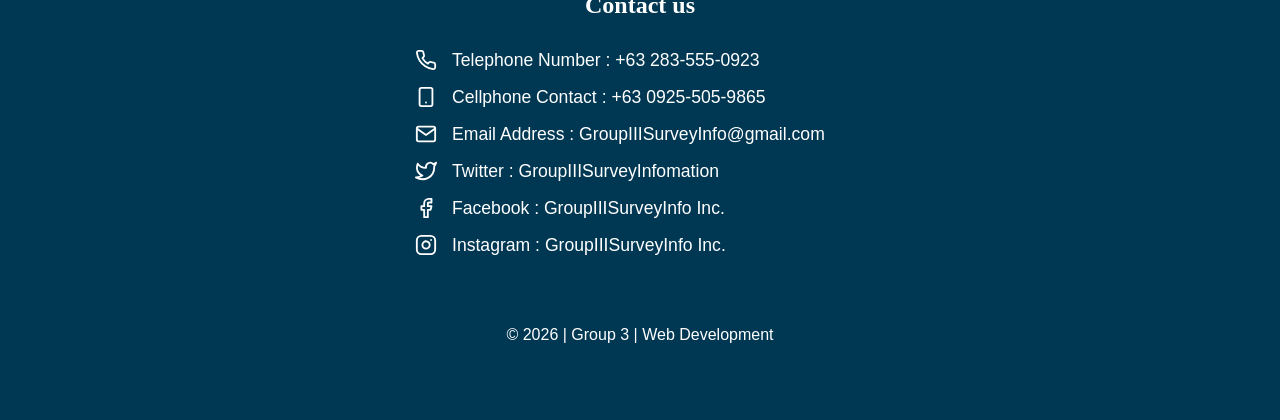
==== commit fabc7905: "feat(frontend) : integrate frontend changes from teammate" ====
--- a/src/main/resources/static/index.html
+++ b/src/main/resources/static/index.html
@@ -3,73 +3,209 @@
 <head>
     <meta charset="UTF-8">
     <meta name="viewport" content="width=device-width, initial-scale=1.0">
-    <title>Disaster Preparedness Survey</title>
+    <title>Disaster Risk Management Survey</title>
     <link rel="stylesheet" href="css/main.css">
 </head>
 <body>
 
-    <div class="survey-container">
-        <!-- HEADER (Unchanged) -->
-        <header class="survey-header">
-            <div class="header-left">
-                <h1>DISASTER<br>PREPAREDNESS<br>SURVEY</h1>
-            </div>
-            <div class="header-right">
-                <div class="input-row">
-                    <label>Name:</label>
-                    <input type="text" id="userName">
-                </div>
-                <div class="input-row">
-                    <label>Age:</label>
-                    <input type="text" id="userAge">
-                </div>
-                <div class="input-row">
-                    <label>Contact Information:</label>
-                    <input type="text" id="userContact">
-                </div>
-                <div class="input-row">
-                    <label>Form Number:</label>
-                    <span class="form-number-text">000001</span>
-                </div>
+    <aside id="sidebar" class="sidebar">
+        <button id="close-sidebar" class="close-btn">&times;</button>
+        <ul class="sidebar-links">
+            <li><a href="#home">Home</a></li>
+            <li><a href="#home">Surveys</a></li>
+            <li><a href="#about">About Page</a></li>
+            <li><a href="#home">Settings</a></li>
+        </ul>
+    </aside>
+
+    <div id="landing-page">
+        <nav class="top-nav">
+            <div class="logo">Logo</div>
+            
+            <div class="nav-right">
+                <ul class="nav-links">
+                    <li><a href="#about">About</a></li>
+                    <li><a href="#privacy">Privacy</a></li>
+                    <li><a href="#contact">Contact</a></li>
+                </ul>
+                <div class="hamburger" id="hamburger-menu">
+                    <div class="line"></div>
+                    <div class="line"></div>
+                    <div class="line"></div>
+                </div>
+            </div>
+            
+        </nav>
+
+        <header id="home" class="hero-section">
+            <div class="hero-image-placeholder">Hero Image</div>
+            <div class="hero-content">
+                <h1 class="serif-title">Welcome to Our Community Survey</h1>
+                <p>Learn more about disaster readiness and local tourism</p>
+                <button id="btn-go-to-survey" class="action-btn">Take the Survey</button>
             </div>
         </header>
 
-        <!-- BODY -->
+        <section id="about" class="page-section">
+            <h2 class="serif-title">About us</h2>
+            <div class="team-grid">
+                <div class="team-member">
+                    <img src="laurence.jpg" alt="Laurence" class="avatar-img">
+                    <p>BackEnd | Laurence Ryan Cruz</p>
+                </div>
+                <div class="team-member">
+                    <img src="rhey.jpg" alt="Rhey" class="avatar-img">
+                    <p>FrontEnd | Rhey Santos</p>
+                </div>
+                <div class="team-member">
+                    <img src="alphonse.jpg" alt="Alphonse" class="avatar-img">
+                    <p>QA | Alphonse Ganapao</p>
+                </div>
+                <div class="team-member">
+                    <img src="elaine.jpg" alt="Elaine" class="avatar-img">
+                    <p>UI | Elaine Lara Balauro</p>
+                </div>
+                <div class="team-member">
+                    <img src="kai.jpg" alt="Kai" class="avatar-img">
+                    <p>UX | Kai Yin Leo</p>
+                </div>
+            </div>
+        </section>
+
+        <section id="privacy" class="page-section bg-light">
+            <h2 class="serif-title">Privacy Policy</h2>
+        </section>
+
+        <footer id="contact" class="contact-section">
+            <h2 class="serif-title text-white">Contact us</h2>
+            <ul class="contact-info">
+                <li>
+                    <svg viewBox="0 0 24 24" fill="none" stroke="currentColor" stroke-width="2" stroke-linecap="round" stroke-linejoin="round"><path d="M22 16.92v3a2 2 0 0 1-2.18 2 19.79 19.79 0 0 1-8.63-3.07 19.5 19.5 0 0 1-6-6 19.79 19.79 0 0 1-3.07-8.67A2 2 0 0 1 4.11 2h3a2 2 0 0 1 2 1.72 12.84 12.84 0 0 0 .7 2.81 2 2 0 0 1-.45 2.11L8.09 9.91a16 16 0 0 0 6 6l1.27-1.27a2 2 0 0 1 2.11-.45 12.84 12.84 0 0 0 2.81.7A2 2 0 0 1 22 16.92z"></path></svg>
+                    Telephone Number : +63 283-555-0923
+                </li>
+                <li>
+                    <svg viewBox="0 0 24 24" fill="none" stroke="currentColor" stroke-width="2" stroke-linecap="round" stroke-linejoin="round"><rect x="5" y="2" width="14" height="20" rx="2" ry="2"></rect><line x1="12" y1="18" x2="12.01" y2="18"></line></svg>
+                    Cellphone Contact : +63 0925-505-9865
+                </li>
+                <li>
+                    <svg viewBox="0 0 24 24" fill="none" stroke="currentColor" stroke-width="2" stroke-linecap="round" stroke-linejoin="round"><path d="M4 4h16c1.1 0 2 .9 2 2v12c0 1.1-.9 2-2 2H4c-1.1 0-2-.9-2-2V6c0-1.1.9-2 2-2z"></path><polyline points="22,6 12,13 2,6"></polyline></svg>
+                    Email Address : GroupIIISurveyInfo@gmail.com
+                </li>
+                <li>
+                    <svg viewBox="0 0 24 24" fill="none" stroke="currentColor" stroke-width="2" stroke-linecap="round" stroke-linejoin="round"><path d="M23 3a10.9 10.9 0 0 1-3.14 1.53 4.48 4.48 0 0 0-7.86 3v1A10.66 10.66 0 0 1 3 4s-4 9 5 13a11.64 11.64 0 0 1-7 2c9 5 20 0 20-11.5a4.5 4.5 0 0 0-.08-.83A7.72 7.72 0 0 0 23 3z"></path></svg>
+                    Twitter : GroupIIISurveyInfomation
+                </li>
+                <li>
+                    <svg viewBox="0 0 24 24" fill="none" stroke="currentColor" stroke-width="2" stroke-linecap="round" stroke-linejoin="round"><path d="M18 2h-3a5 5 0 0 0-5 5v3H7v4h3v8h4v-8h3l1-4h-4V7a1 1 0 0 1 1-1h3z"></path></svg>
+                    Facebook : GroupIIISurveyInfo Inc.
+                </li>
+                <li>
+                    <svg viewBox="0 0 24 24" fill="none" stroke="currentColor" stroke-width="2" stroke-linecap="round" stroke-linejoin="round"><rect x="2" y="2" width="20" height="20" rx="5" ry="5"></rect><path d="M16 11.37A4 4 0 1 1 12.63 8 4 4 0 0 1 16 11.37z"></path><line x1="17.5" y1="6.5" x2="17.51" y2="6.5"></line></svg>
+                    Instagram : GroupIIISurveyInfo Inc.
+                </li>
+            </ul>
+            <p class="copyright">© 2026 | Group 3 | Web Development</p>
+        </footer>
+    </div>
+
+    <div id="survey-app" class="hidden bg-light">
+        
+        <nav class="app-nav">
+            <img src="logo.png" alt="Survey Logo" class="logo">
+            <div class="app-title">Disaster Risk Management for Tourism Areas Survey</div>
+            <div class="step-indicator" id="step-indicator">Step 1 of 4</div>
+            <div class="hamburger">
+                <div class="line"></div><div class="line"></div><div class="line"></div>
+            </div>
+        </nav>
+
         <main class="survey-body">
-            
-            <!-- STEP 1: Demographics -->
-            <section id="step-demographics" class="form-section">
-                <h2>Household Information:</h2>
-                <label class="block-label">Address:</label>
-                <input type="text" id="userAddress" class="full-width-input">
+            <section id="step-privacy" class="form-section">
+                <h1 class="serif-title" style="margin-bottom: 20px;">Data Privacy Notice and Consent Form</h1>
+                <div class="privacy-card">
+                    <p>Verhal values your privacy and is committed to protecting your personal data in accordance with Republic Act No. 10173, also known as the Data Privacy Act of 2012 (DPA).</p>
+                    
+                    <p>Through this survey, we may collect the following information:</p>
+                    <ul>
+                        <li>Personal Information: [e.g., Name, email address, age, gender, occupation].</li>
+                        <li>Technical Data: [e.g., IP address, browser type, or timestamps—if using an online platform].</li>
+                    </ul>
+                    
+                    <p>The data collected will be used solely for:<br>
+                    Academic research regarding local consumer habits.<br>
+                    Improving our company's customer service experience.<br>
+                    Statistical analysis and reporting.</p>
+                    
+                    <p>Disclosure: Your personal information will not be shared with third parties without your explicit consent, unless required by law.</p>
+                    
+                    <p>Retention: We will store your data for a period of [e.g., one (1) year] or until the purpose of this survey is fulfilled, after which it will be securely destroyed or anonymized.</p>
+                    
+                    <p>Under the DPA, you have the right to be informed, to object to processing, to access and rectify your data, and to request its erasure. For any concerns or to exercise these rights, please contact our Data Protection Officer at:</p>
+                    <ul>
+                        <li>Email: laurenceryancruz@gmail.com</li>
+                        <li>Phone: 09051045657</li>
+                    </ul>
+                    
+                    <p>By clicking "I Agree" or proceeding with this survey, you acknowledge that:</p>
+                    <ol>
+                        <li>You have read and understood this Privacy Notice.</li>
+                        <li>You provide your free, specific, and informed consent to the collection and processing of your personal data as described above.</li>
+                        <li>You are participating voluntarily and may withdraw your consent at any time by closing this survey.</li>
+                    </ol>
+                    
+                    <div class="consent-options">
+                        <label><input type="checkbox" name="consent" value="agree" id="consent-agree"> I Agree</label>
+                    </div>
+                </div>
                 
-                <label class="block-label">Family Members:</label>
-                <textarea id="familyMembers" class="full-width-input" rows="2"></textarea>
-
-                <button id="btn-start-survey">Start Survey</button>
+                <div class="button-group">
+                    <button id="btn-privacy-back" class="action-btn-outline">Back</button>
+                    <button id="btn-privacy-next" class="action-btn">Next</button>
+                </div>
             </section>
 
-            <!-- STEP 2: The Reusable Survey Shell (Hidden at first) -->
+            <section id="step-demographics" class="form-section hidden">
+                <h1 class="serif-title" style="margin-bottom: 20px;">Personal Information</h1>
+                <div class="input-card">
+                    <label class="block-label">Name:</label>
+                    <input type="text" id="userName" class="full-width-input">
+                    
+                    <label class="block-label">Age:</label>
+                    <input type="number" id="userAge" class="full-width-input">
+                    
+                    <label class="block-label">Contact Number:</label>
+                    <input type="text" id="userContact" class="full-width-input">
+
+                    <label class="block-label">Address:</label>
+                    <input type="text" id="userAddress" class="full-width-input">
+
+                    <label class="block-label">Gender:</label>
+                    <select id="userGender" class="full-width-input">
+                        <option value="">Select...</option>
+                        <option value="Male">Male</option>
+                        <option value="Female">Female</option>
+                        <option value="Prefer not to say">Prefer not to say</option>
+                    </select>
+                </div>
+                <div class="button-group">
+                    <button id="btn-demo-back" class="action-btn-outline">Back</button>
+                    <button id="btn-demo-next" class="action-btn">Next</button>
+                </div>
+            </section>
+
             <section id="step-survey" class="form-section hidden">
-                <!-- JS will update this title for every page -->
-                <h2 id="dynamic-page-title">Page Title</h2>
-                
-                <!-- JS will inject the questions for the current page here -->
+                <h1 class="serif-title" id="dynamic-page-title" style="margin-bottom: 20px;">Page Title</h1>
                 <div id="dynamic-questions-container"></div>
                 
-                <!-- Grouped Navigation Buttons -->
                 <div class="button-group">
-                    <button id="btn-back-page" class="hidden">Back</button>
-                    <button id="btn-next-page">Next Page</button>
-                    <button id="btn-submit" class="hidden">Submit Survey</button>
+                    <button id="btn-back-page" class="action-btn-outline">Back</button>
+                    <button id="btn-next-page" class="action-btn">Next</button>
+                    <button id="btn-submit" class="action-btn hidden">Submit</button>
                 </div>
             </section>
-
         </main>
     </div>
 
-    <script type="module" src="js/mainScript.js"></script>
-    <script src="js/api/apiClient.js"></script>
-    <script type="module" src="js/api/surveyService.js"></script>
+    <script type="module" src="js/main.js"></script>
 </body>
 </html>
--- a/src/main/resources/static/css/main.css
+++ b/src/main/resources/static/css/main.css
@@ -0,0 +1,271 @@
+@import url('https://fonts.googleapis.com/css2?family=Inter:wght@400;600;700&family=Lora:wght@400;600&display=swap');
+
+/* =========================================
+   1. GLOBAL RESETS & VARIABLES
+   ========================================= */
+* {
+    box-sizing: border-box;
+}
+
+:root {
+    --nav-bg: #003853;       /* Deep Blue from Figma */
+    --brand-green: #8cb824;  /* Green button from Figma */
+    --bg-light: #f5f5f5;     /* Light gray background */
+    --text-dark: #333333;
+}
+
+body {
+    margin: 0;
+    padding: 0;
+    font-family: 'Inter', sans-serif; /* Clean body font */
+    background-color: var(--bg-light);
+    color: var(--text-dark);
+}
+
+/* UTILITY CLASSES */
+.hidden {
+    display: none !important; /* This prevents pages from overlapping! */
+}
+
+.text-white {
+    color: white !important;
+}
+
+.serif-title {
+    font-family: 'Lora', Times, serif;
+    font-weight: 600;
+}
+
+html {
+    scroll-behavior: smooth;
+}
+
+/* =========================================
+   2. LANDING PAGE STYLES
+   ========================================= */
+.top-nav {
+    background-color: var(--nav-bg);
+    color: white;
+    display: flex;
+    justify-content: space-between;
+    align-items: center;
+    padding: 20px 50px;
+    position: sticky;
+    top: 0;
+    z-index: 100;
+}
+
+.logo {
+    height: 40px; /* Adjust this to make your logo bigger or smaller */
+    width: auto;
+}
+
+.nav-links {
+    list-style: none;
+    display: flex;
+    gap: 30px;
+    margin: 0;
+}
+
+.nav-right {
+    display: flex;
+    align-items: center;
+    gap: 40px; /* Creates space between the links and the 3 lines */
+}
+
+.nav-links a {
+    color: white;
+    text-decoration: none;
+}
+
+.hamburger {
+    cursor: pointer;
+    display: flex;
+    flex-direction: column;
+    gap: 5px;
+}
+
+.hamburger .line {
+    width: 25px; height: 3px; background-color: white;
+}
+
+.hero-section {
+    text-align: center;
+}
+
+.hero-image-placeholder {
+    height: 400px; /* Adjust height as needed */
+    
+    /* Add your image file name here! */
+    background-image: url('hero-image.jpg'); 
+    
+    background-size: cover; /* This makes the image fill the box perfectly */
+    background-position: center; /* This keeps the image centered */
+    
+    /* Remove the old text formatting */
+    display: flex;
+    align-items: center;
+    justify-content: center;
+    color: transparent; /* Hides the "Hero Image" text */
+}
+
+.hero-content {
+    padding: 60px 20px;
+    background-color: white;
+}
+
+.hero-content h1 {
+    font-size: 2.5rem;
+    margin-bottom: 10px;
+}
+
+.page-section {
+    padding: 60px 20px;
+    background-color: white;
+    text-align: center;
+}
+
+.bg-light {
+    background-color: var(--bg-light);
+}
+
+.team-grid {
+    display: flex;
+    flex-wrap: wrap;
+    justify-content: center;
+    gap: 40px;
+    max-width: 800px;
+    margin: 40px auto;
+}
+
+.team-member { width: 250px; text-align: center; }
+.centered-member { width: 100%; }
+
+.avatar {
+    width: 80px; height: 80px;
+    background-color: #222;
+    border-radius: 50%;
+    margin: 0 auto 15px auto;
+    box-shadow: 0 40px 0 20px #222; 
+    clip-path: inset(0 0 -50px 0 round 0 0 20px 20px);
+}
+
+.contact-section {
+    background-color: var(--nav-bg);
+    color: white;
+    padding: 60px 20px;
+    text-align: center;
+}
+
+.contact-info {
+    list-style: none; 
+    padding: 0; 
+    max-width: 450px; /* Made slightly wider to fit the text */
+    margin: 30px auto; 
+    text-align: left; 
+    font-size: 1.1rem;
+}
+
+/* This flexbox rule aligns the icon and text perfectly side-by-side */
+.contact-info li {
+    display: flex;
+    align-items: center;
+    gap: 15px; /* Adds the perfect space between the icon and the text */
+    margin-bottom: 15px;
+}
+
+/* Styles the SVG icons to be uniform in size */
+.contact-info svg {
+    width: 22px;
+    height: 22px;
+    flex-shrink: 0;
+}
+
+.copyright {
+    margin-top: 50px; 
+    padding-top: 20px; 
+    font-size: 1rem;
+    text-align: center;
+    /* Removed the border-top line to match your Figma screenshot perfectly */
+}
+
+/* SIDEBAR */
+.sidebar {
+    position: fixed; top: 0; right: -250px;
+    width: 250px; height: 100vh;
+    background-color: var(--nav-bg); color: white;
+    transition: right 0.3s ease-in-out; z-index: 200; padding: 60px 20px;
+}
+.sidebar.open { right: 0; }
+.close-btn { position: absolute; top: 20px; right: 20px; background: none; border: none; color: white; font-size: 2rem; cursor: pointer; }
+.sidebar-links { list-style: none; padding: 0; display: flex; flex-direction: column; gap: 30px; text-align: center; }
+.sidebar-links a { color: white; text-decoration: none; font-size: 1.1rem; }
+
+/* =========================================
+   3. SURVEY APP & FORM STYLES
+   ========================================= */
+.app-nav {
+    background-color: var(--nav-bg);
+    color: white;
+    display: flex;
+    justify-content: space-between;
+    align-items: center;
+    padding: 20px 40px;
+}
+
+.survey-body {
+    max-width: 800px;
+    margin: 40px auto;
+    padding: 0 20px;
+}
+
+/* Buttons */
+.action-btn {
+    background-color: var(--brand-green);
+    color: #111; border: none; padding: 15px 40px;
+    font-size: 1.1rem; border-radius: 8px; cursor: pointer;
+    font-weight: bold; margin-top: 20px;
+}
+.action-btn:hover { background-color: #759a1e; color: white; }
+
+.action-btn-outline {
+    background-color: transparent;
+    color: var(--brand-green);
+    border: 2px solid var(--brand-green);
+    padding: 15px 40px; font-size: 1.1rem;
+    border-radius: 8px; cursor: pointer; font-weight: bold; margin-top: 20px;
+}
+.action-btn-outline:hover { background-color: var(--brand-green); color: white; }
+
+.button-group {
+    display: flex; justify-content: center; gap: 20px; margin-top: 40px; width: 100%;
+}
+.button-group button { flex: 0 1 200px; margin: 0; }
+
+/* Form Cards */
+.privacy-card {
+    background-color: var(--nav-bg); color: white;
+    padding: 40px; border-radius: 12px; font-size: 1.05rem; line-height: 1.6;
+}
+.privacy-card ul { margin-left: 20px; margin-bottom: 20px; }
+.consent-options { margin-top: 30px; display: flex; gap: 30px; }
+
+.input-card {
+    background-color: white; padding: 30px; border-radius: 12px;
+    box-shadow: 0 4px 6px rgba(0,0,0,0.05);
+}
+.block-label { display: block; font-weight: bold; margin-top: 15px; margin-bottom: 5px; color: var(--nav-bg); }
+.full-width-input {
+    width: 100%; padding: 12px; font-size: 1rem;
+    border: 1px solid #ccc; border-radius: 6px; outline: none;
+}
+
+/* Dynamic Questions (Alternating Colors) */
+.question-block {
+    padding: 30px; border-radius: 12px; margin-bottom: 20px; font-size: 1.1rem;
+}
+.question-text { font-weight: bold; margin-bottom: 20px; }
+
+.question-block:nth-child(odd) { background-color: var(--nav-bg); color: white; }
+.question-block:nth-child(even) { background-color: #e5e5e5; color: #333; }
+.options-container label { cursor: pointer; }
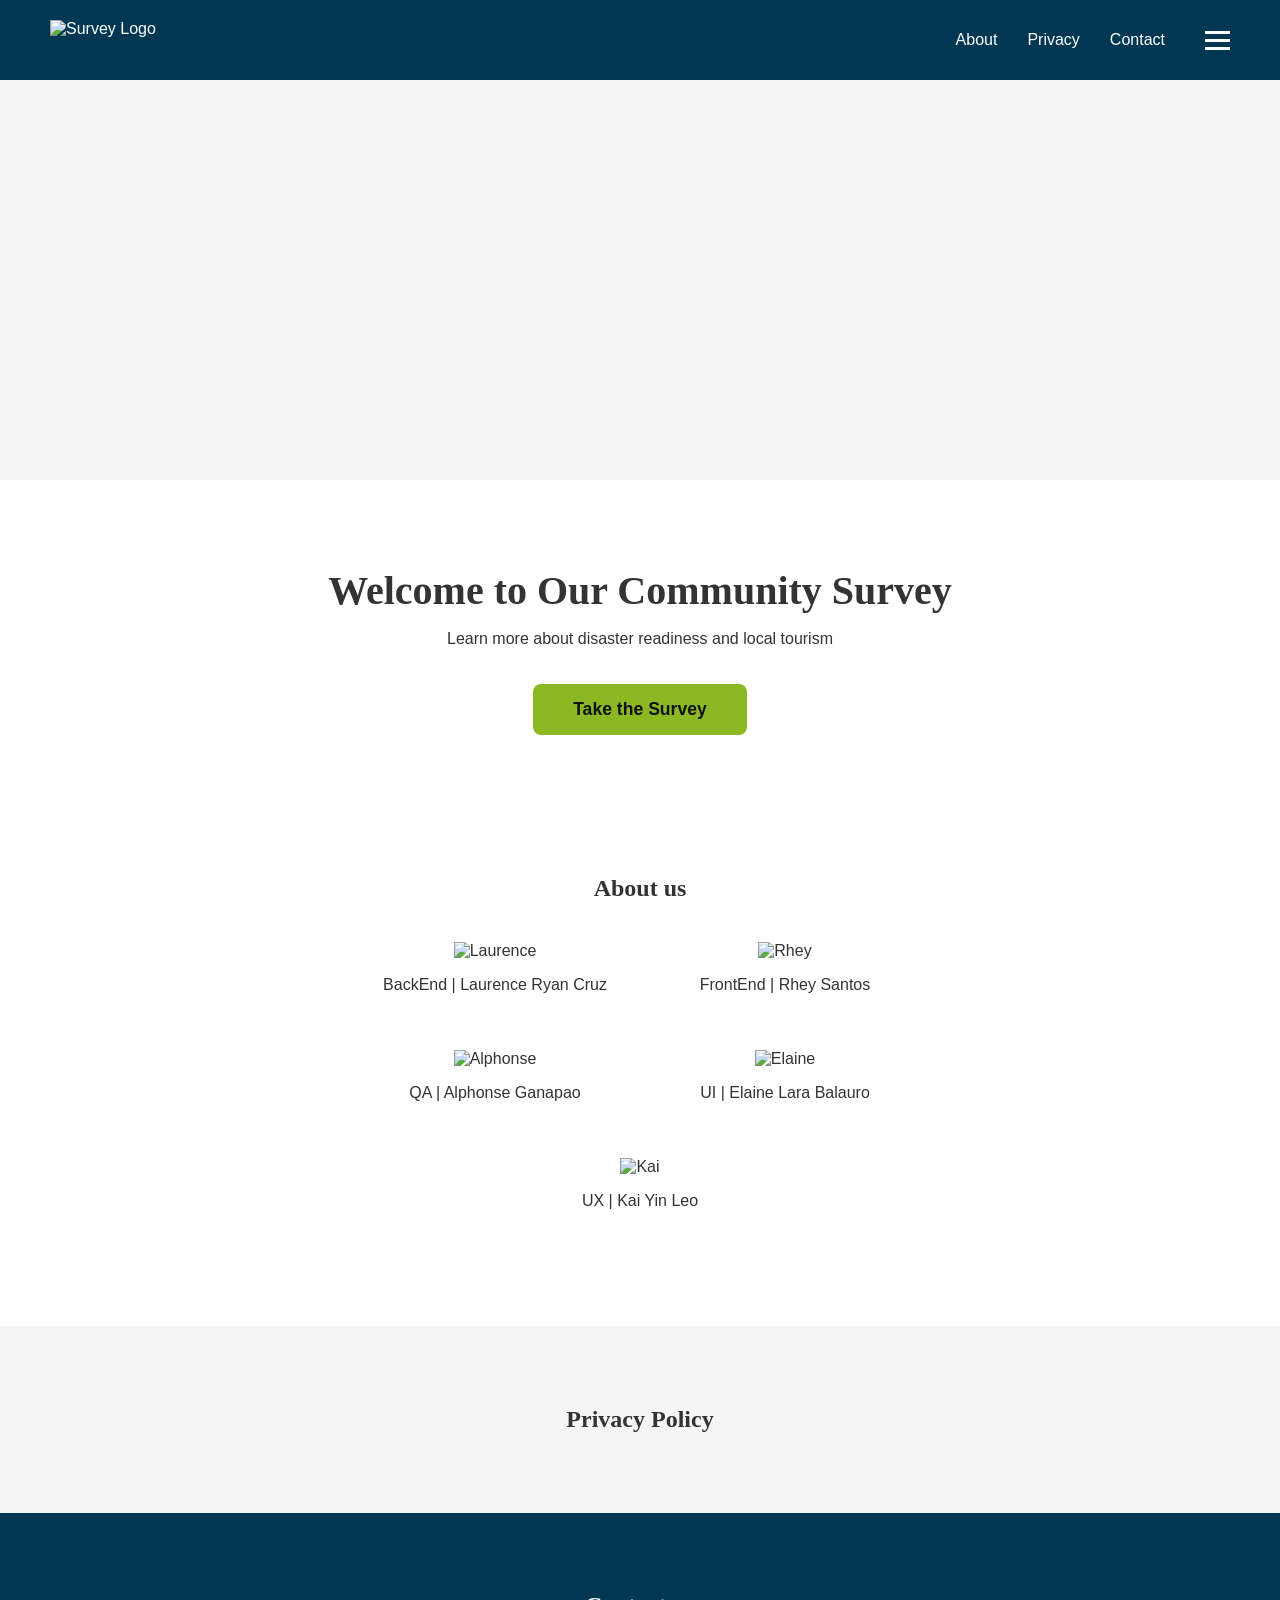
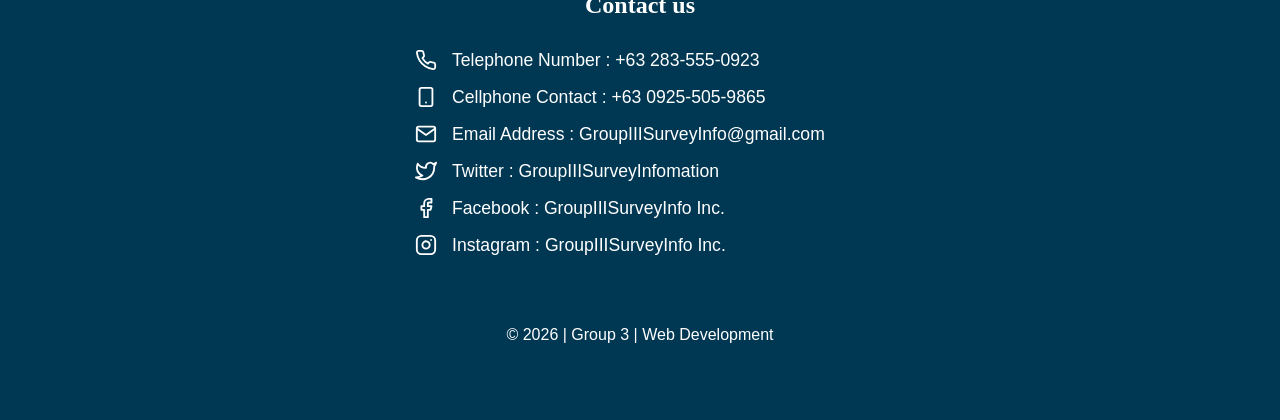
==== commit d90d22d5: "admin page updates" ====
--- a/src/main/resources/static/index.html
+++ b/src/main/resources/static/index.html
@@ -20,7 +20,7 @@
 
     <div id="landing-page">
         <nav class="top-nav">
-            <div class="logo">Logo</div>
+            <img src="logo.png" alt="Survey Logo" class="logo">
             
             <div class="nav-right">
                 <ul class="nav-links">
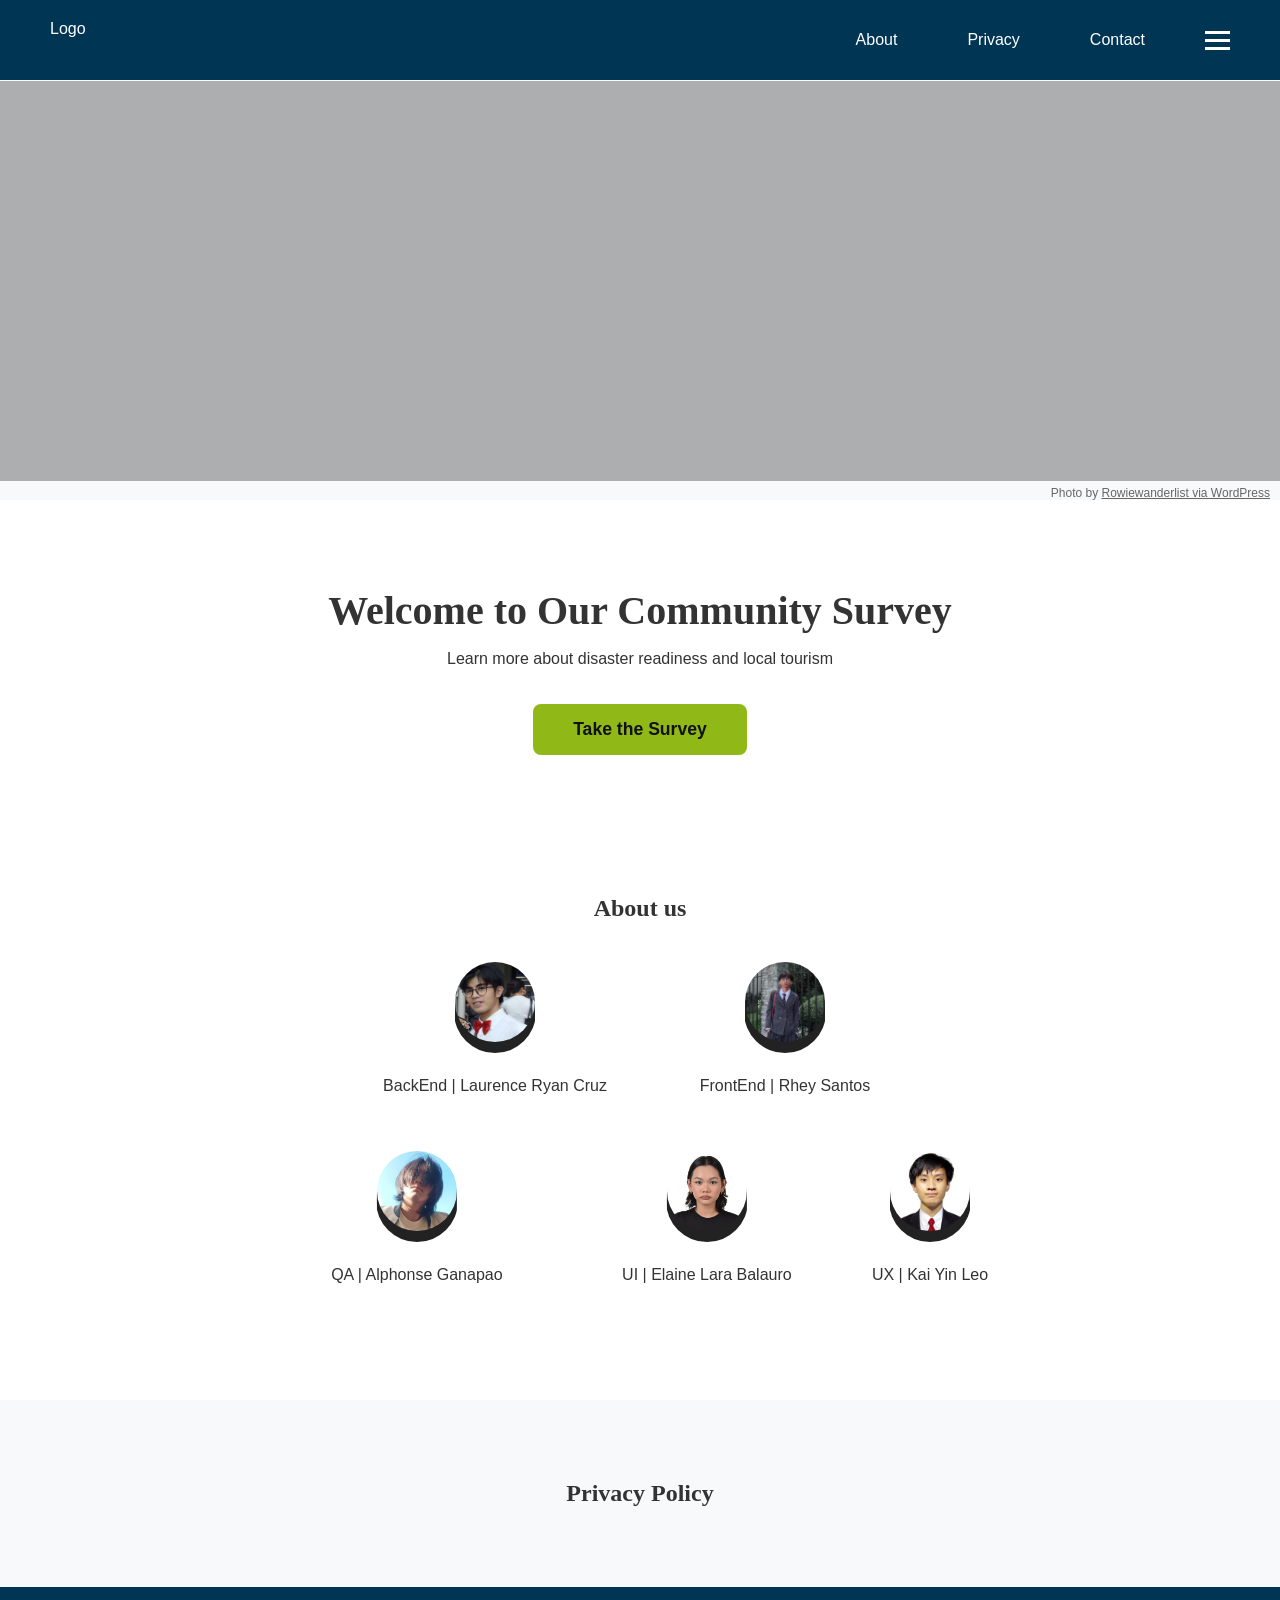
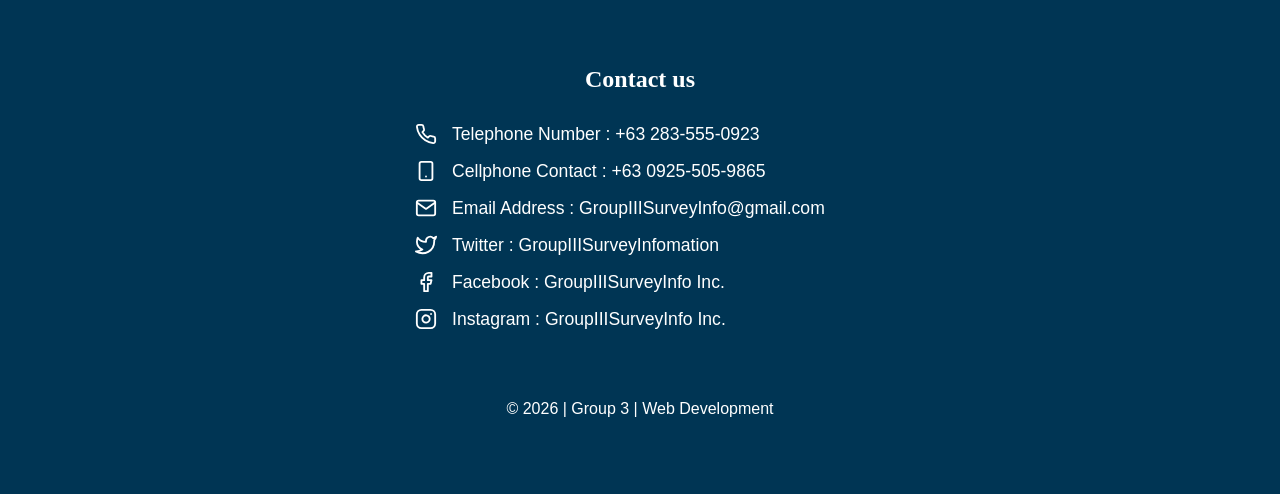
==== commit d96a4a12: "feat(frontend) : update frontend admin" ====
--- a/src/main/resources/static/index.html
+++ b/src/main/resources/static/index.html
@@ -20,7 +20,7 @@
 
     <div id="landing-page">
         <nav class="top-nav">
-            <img src="logo.png" alt="Survey Logo" class="logo">
+            <div class="logo">Logo</div>
             
             <div class="nav-right">
                 <ul class="nav-links">
@@ -38,7 +38,12 @@
         </nav>
 
         <header id="home" class="hero-section">
-            <div class="hero-image-placeholder">Hero Image</div>
+            <div class="hero-image-placeholder">Hero Image
+                
+            </div>
+            <div class="image-credit">
+                Photo by <a href="https://rowiewanderlist.wordpress.com/2015/11/12/raging-beauty-cavinti-falls-formerly-known-as-pagsanjan/">Rowiewanderlist via WordPress</a>
+            </div>
             <div class="hero-content">
                 <h1 class="serif-title">Welcome to Our Community Survey</h1>
                 <p>Learn more about disaster readiness and local tourism</p>
@@ -50,23 +55,23 @@
             <h2 class="serif-title">About us</h2>
             <div class="team-grid">
                 <div class="team-member">
-                    <img src="laurence.jpg" alt="Laurence" class="avatar-img">
+                    <img src="assets/Cruz.png" alt="Laurence" class="avatar-img">
                     <p>BackEnd | Laurence Ryan Cruz</p>
                 </div>
                 <div class="team-member">
-                    <img src="rhey.jpg" alt="Rhey" class="avatar-img">
+                    <img src="assets/Santos.png" alt="Rhey" class="avatar-img">
                     <p>FrontEnd | Rhey Santos</p>
                 </div>
                 <div class="team-member">
-                    <img src="alphonse.jpg" alt="Alphonse" class="avatar-img">
+                    <img src="assets/Ganapao.jpg" alt="Alphonse" class="avatar-img">
                     <p>QA | Alphonse Ganapao</p>
                 </div>
                 <div class="team-member">
-                    <img src="elaine.jpg" alt="Elaine" class="avatar-img">
+                    <img src="assets/Balauro.png" alt="Elaine" class="avatar-img">
                     <p>UI | Elaine Lara Balauro</p>
                 </div>
-                <div class="team-member">
-                    <img src="kai.jpg" alt="Kai" class="avatar-img">
+                <div class="assets/team-member">
+                    <img src="assets/Leo.png" alt="Kai" class="avatar-img">
                     <p>UX | Kai Yin Leo</p>
                 </div>
             </div>
--- a/src/main/resources/static/css/main.css
+++ b/src/main/resources/static/css/main.css
@@ -8,9 +8,9 @@
 }
 
 :root {
-    --nav-bg: #003853;       /* Deep Blue from Figma */
-    --brand-green: #8cb824;  /* Green button from Figma */
-    --bg-light: #f5f5f5;     /* Light gray background */
+    --nav-bg: #003554;       /* Deep Blue from Figma */
+    --brand-green: #90B918;  /* Green button from Figma */
+    --bg-light: #f8f9fa;     /* Light gray background */
     --text-dark: #333333;
 }
 
@@ -43,7 +43,19 @@
 /* =========================================
    2. LANDING PAGE STYLES
    ========================================= */
-.top-nav {
+.image-credit {
+    font-size: 12px;
+    color: #666;
+    text-align: right;
+    margin-top: 5px;
+    padding-right: 10px;
+}
+.image-credit a {
+    color: inherit;
+    text-decoration: underline;
+}
+
+.top-nav, .app-nav {
     background-color: var(--nav-bg);
     color: white;
     display: flex;
@@ -53,6 +65,7 @@
     position: sticky;
     top: 0;
     z-index: 100;
+    border-bottom: solid 0.1px var(--bg-light);
 }
 
 .logo {
@@ -65,6 +78,13 @@
     display: flex;
     gap: 30px;
     margin: 0;
+    a {
+        padding: 20px;
+        border-radius: 25px;
+    }
+}
+.nav-links :hover {
+    background-color: #004e74;
 }
 
 .nav-right {
@@ -76,6 +96,7 @@
 .nav-links a {
     color: white;
     text-decoration: none;
+
 }
 
 .hamburger {
@@ -97,7 +118,8 @@
     height: 400px; /* Adjust height as needed */
     
     /* Add your image file name here! */
-    background-image: url('hero-image.jpg'); 
+    background-image: linear-gradient(rgba(0, 0, 0, 0.3), rgba(0, 0, 0, 0.3)), 
+url('https://rowiewanderlist.wordpress.com/wp-content/uploads/2015/11/img_2834.jpg'); 
     
     background-size: cover; /* This makes the image fill the box perfectly */
     background-position: center; /* This keeps the image centered */
@@ -141,12 +163,12 @@
 .team-member { width: 250px; text-align: center; }
 .centered-member { width: 100%; }
 
-.avatar {
+.avatar-img {
     width: 80px; height: 80px;
     background-color: #222;
     border-radius: 50%;
     margin: 0 auto 15px auto;
-    box-shadow: 0 40px 0 20px #222; 
+    box-shadow: 0 10px 0 1px #222; 
     clip-path: inset(0 0 -50px 0 round 0 0 20px 20px);
 }
 
@@ -195,23 +217,45 @@
     width: 250px; height: 100vh;
     background-color: var(--nav-bg); color: white;
     transition: right 0.3s ease-in-out; z-index: 200; padding: 60px 20px;
-}
-.sidebar.open { right: 0; }
-.close-btn { position: absolute; top: 20px; right: 20px; background: none; border: none; color: white; font-size: 2rem; cursor: pointer; }
-.sidebar-links { list-style: none; padding: 0; display: flex; flex-direction: column; gap: 30px; text-align: center; }
-.sidebar-links a { color: white; text-decoration: none; font-size: 1.1rem; }
+    border-left: solid 1px var(--bg-light); 
+}
+.sidebar.open { 
+    right: 0; 
+}
+.close-btn { 
+    position: absolute; 
+    top: 20px; right: 20px; 
+    background: none; 
+    border: none; 
+    color: white; 
+    font-size: 2rem; 
+    cursor: pointer; 
+}
+.sidebar-links { 
+    list-style: none; 
+    padding: 0; 
+    display: flex; 
+    flex-direction: column; 
+    gap: 30px; 
+    text-align: center; 
+}
+
+.sidebar-links li :hover{
+    background-color: #004e74;
+}
+.sidebar-links a { 
+    color: white; 
+    text-decoration: none; 
+    font-size: 1.1rem; 
+    padding: 10px;
+    border-radius: 25px;
+    width: 100%;
+
+}
 
 /* =========================================
    3. SURVEY APP & FORM STYLES
    ========================================= */
-.app-nav {
-    background-color: var(--nav-bg);
-    color: white;
-    display: flex;
-    justify-content: space-between;
-    align-items: center;
-    padding: 20px 40px;
-}
 
 .survey-body {
     max-width: 800px;
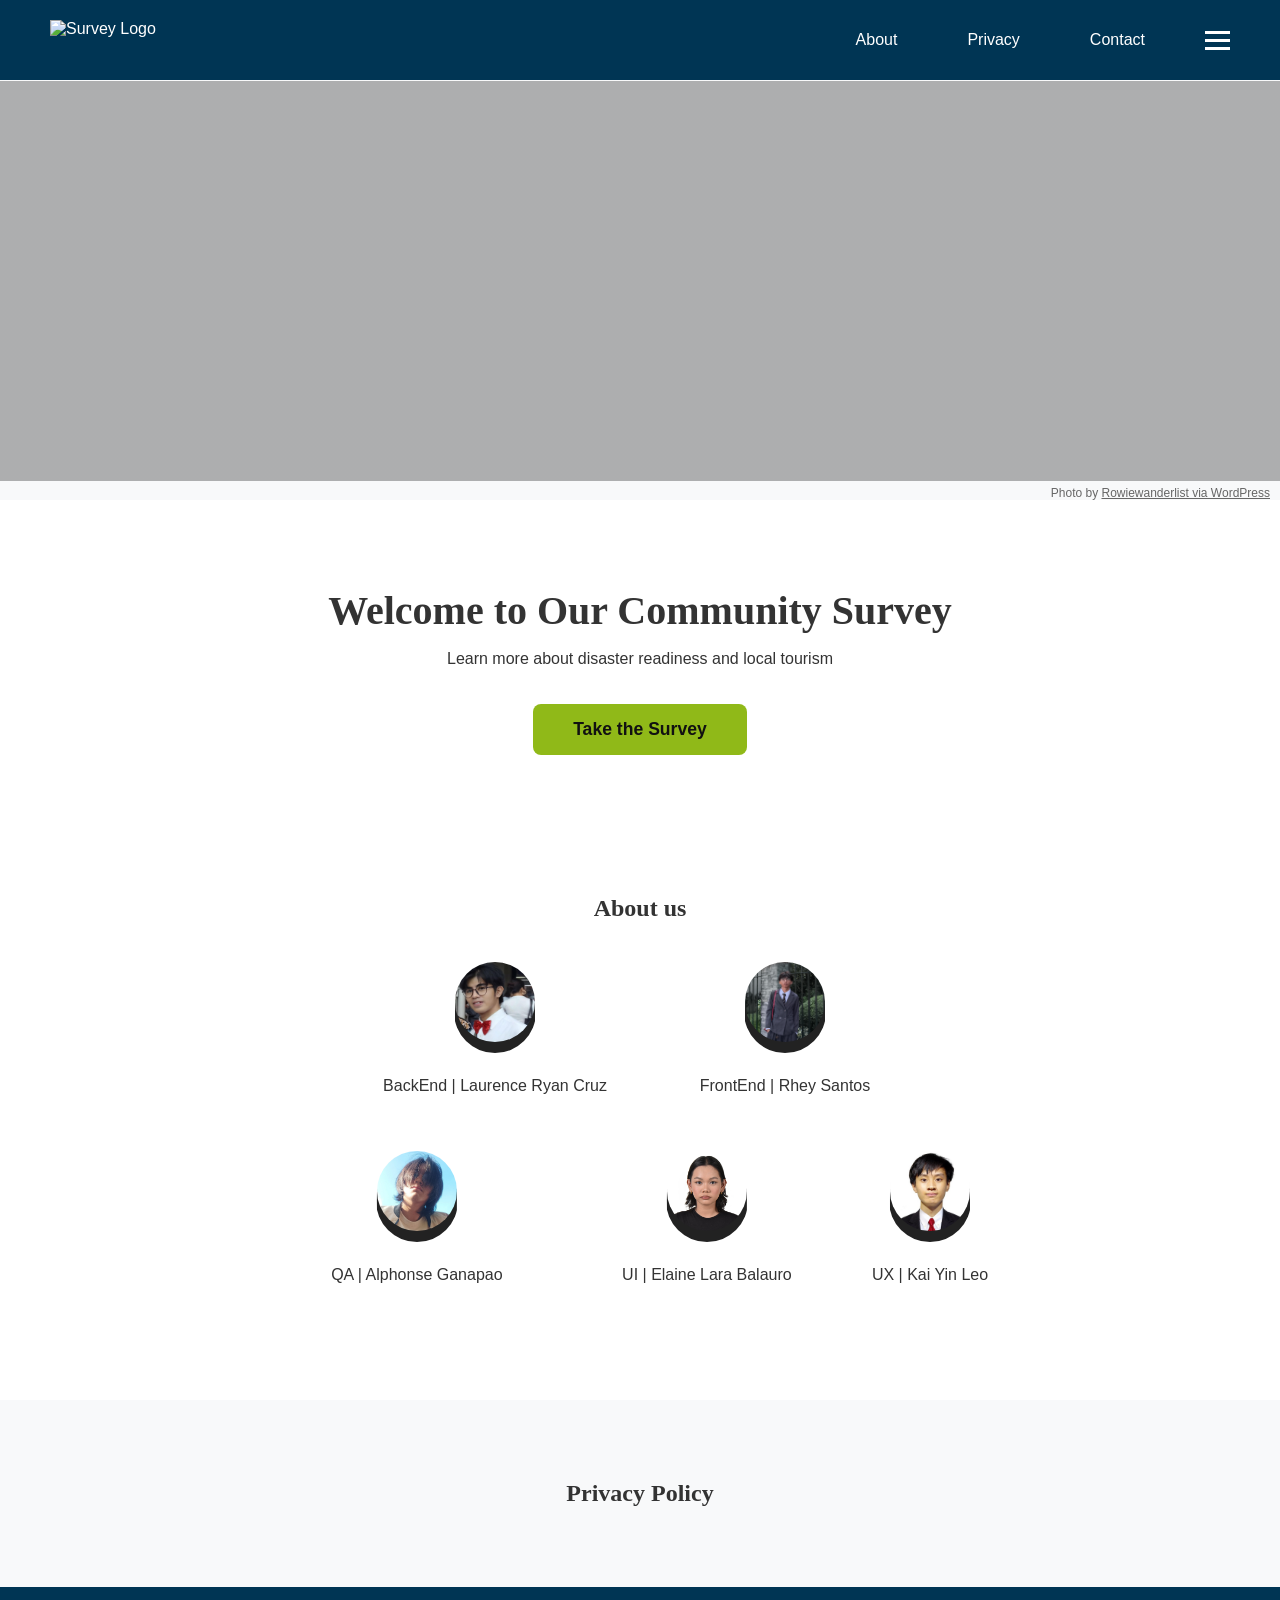
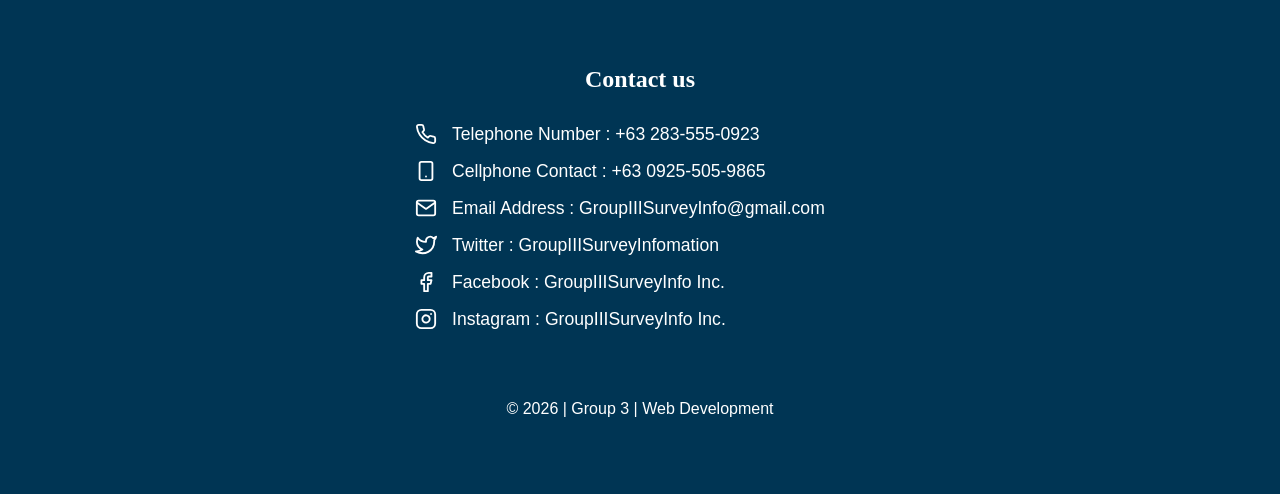
==== commit 0172d530: "Merge branch 'develop' into my-updates" ====
--- a/src/main/resources/static/index.html
+++ b/src/main/resources/static/index.html
@@ -20,7 +20,7 @@
 
     <div id="landing-page">
         <nav class="top-nav">
-            <div class="logo">Logo</div>
+            <img src="logo.png" alt="Survey Logo" class="logo">
             
             <div class="nav-right">
                 <ul class="nav-links">
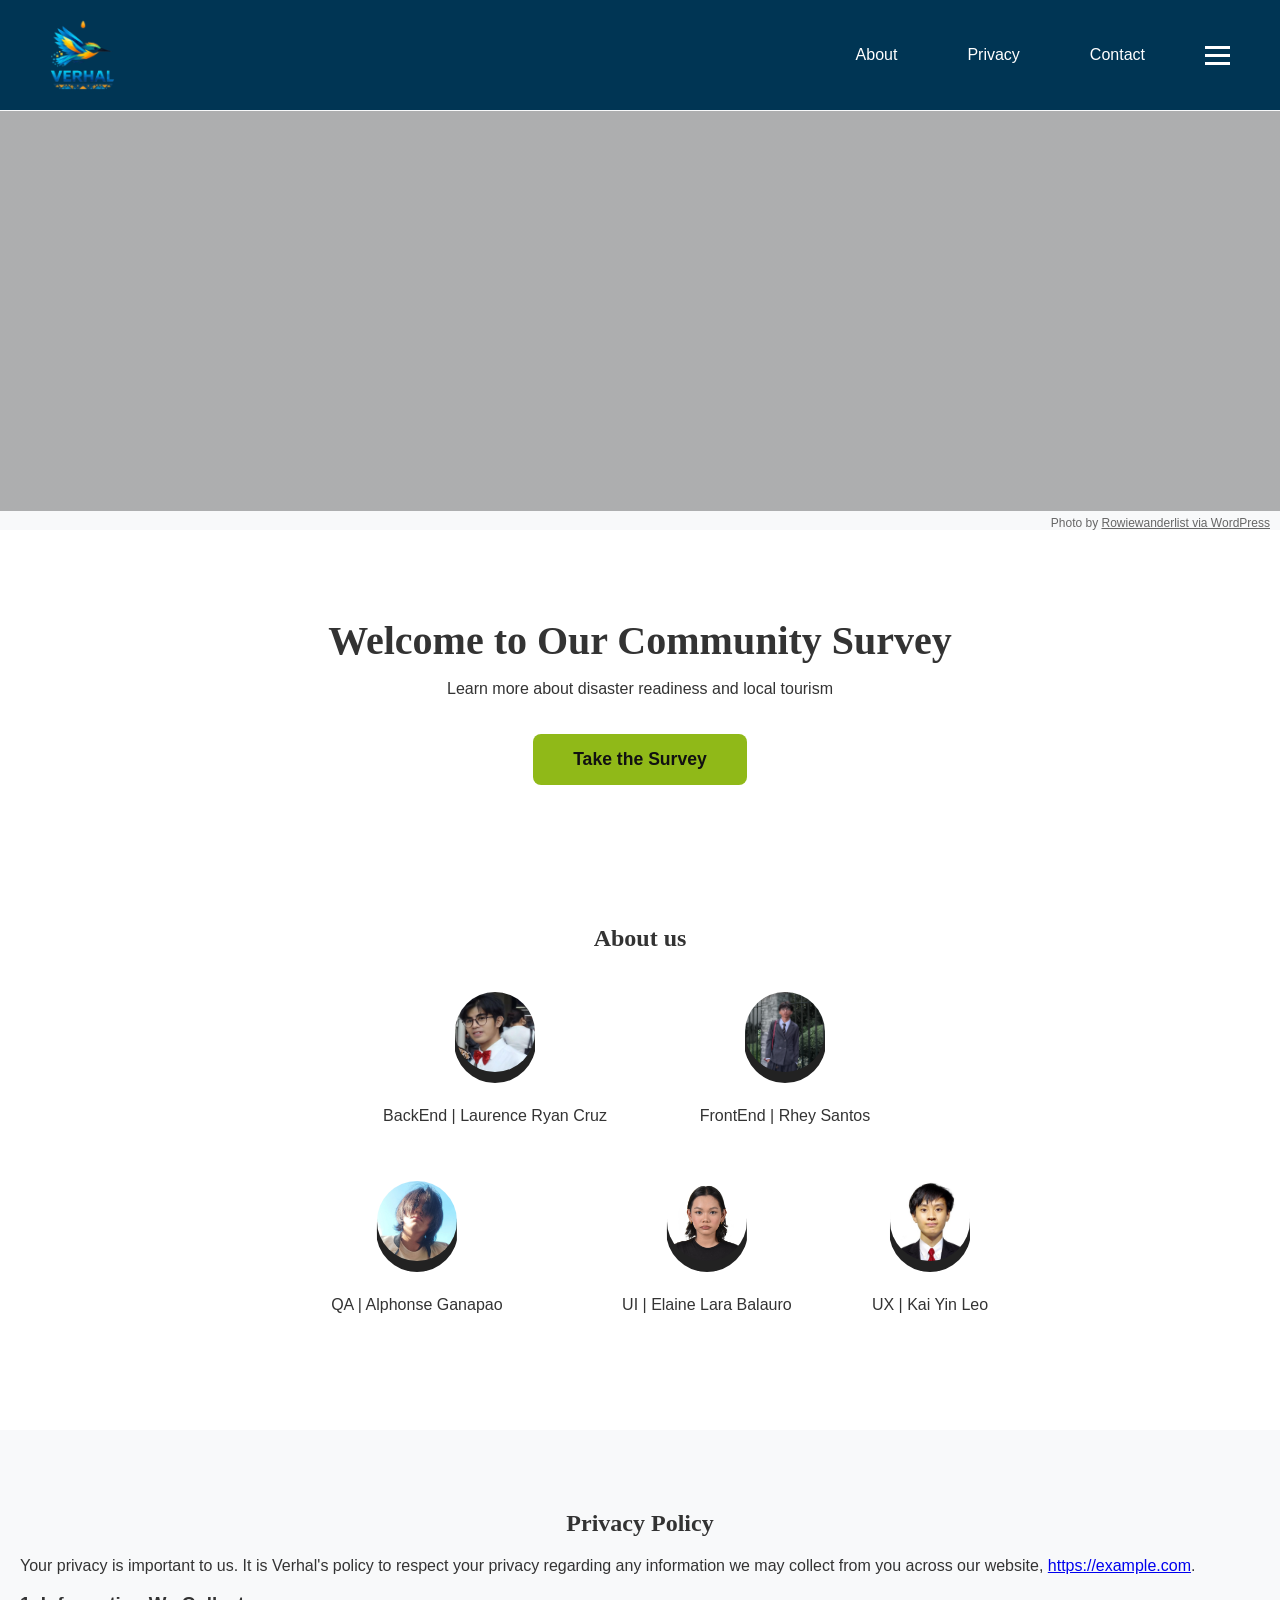
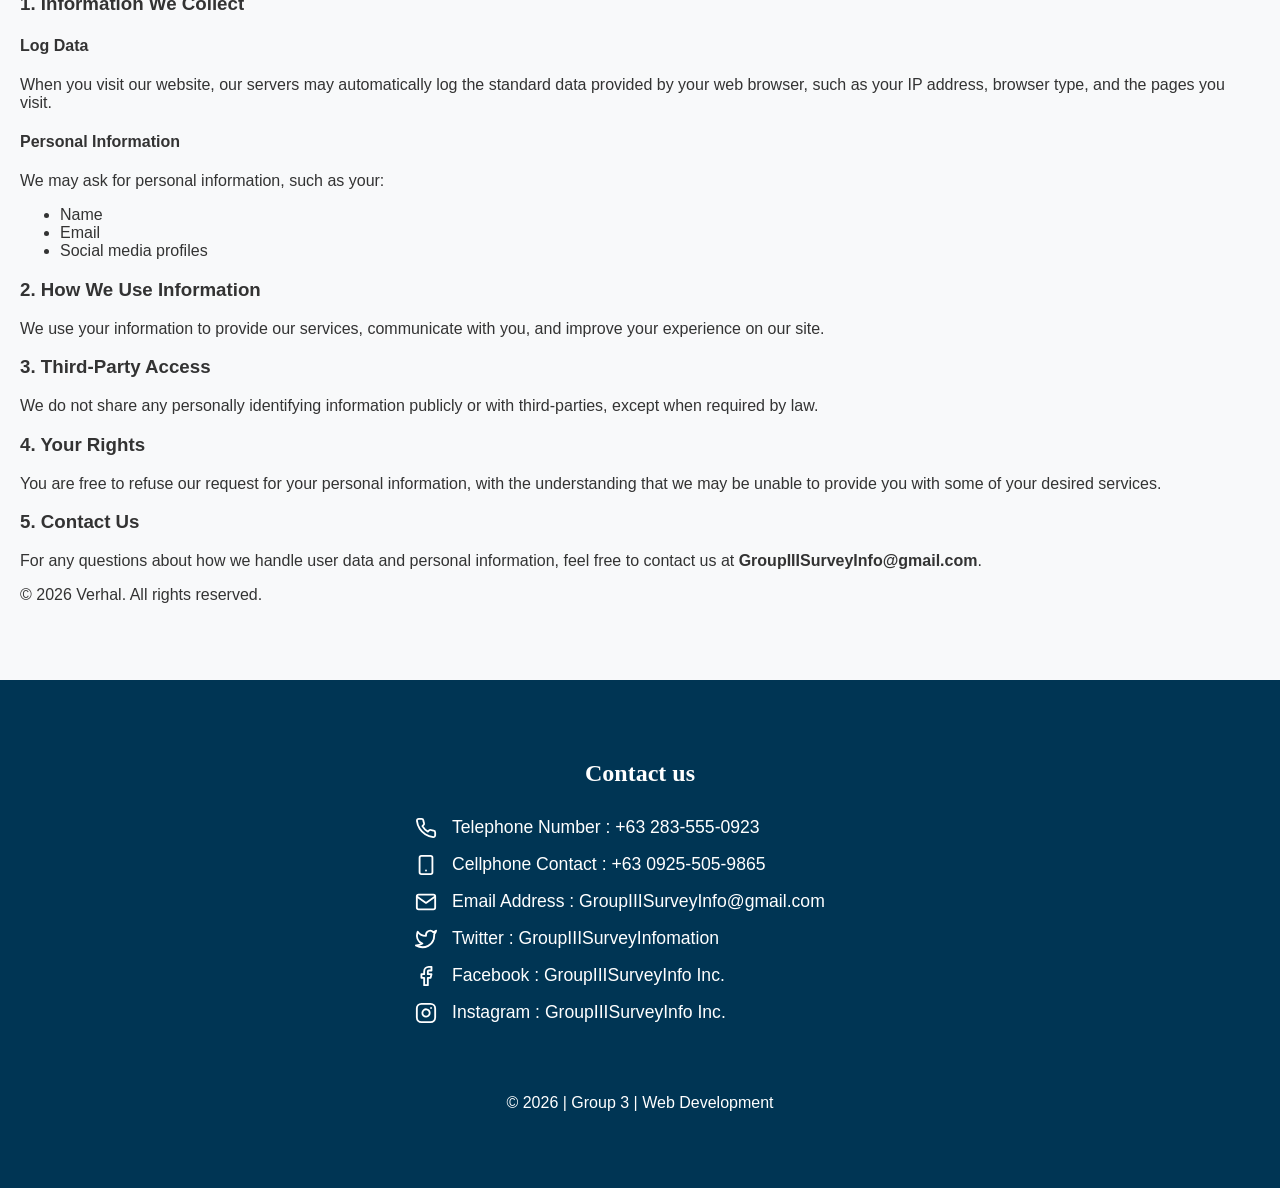
==== commit 299c9908: "feat : updated logo" ====
--- a/src/main/resources/static/index.html
+++ b/src/main/resources/static/index.html
@@ -5,6 +5,7 @@
     <meta name="viewport" content="width=device-width, initial-scale=1.0">
     <title>Disaster Risk Management Survey</title>
     <link rel="stylesheet" href="css/main.css">
+    <link rel="icon" type="image/x-icon" href="assets/logo.png" />
 </head>
 <body>
 
@@ -20,7 +21,7 @@
 
     <div id="landing-page">
         <nav class="top-nav">
-            <img src="logo.png" alt="Survey Logo" class="logo">
+            <img src="assets/logo.png" class="logo">
             
             <div class="nav-right">
                 <ul class="nav-links">
@@ -78,7 +79,49 @@
         </section>
 
         <section id="privacy" class="page-section bg-light">
-            <h2 class="serif-title">Privacy Policy</h2>
+            <h2 class="serif-title" style="text-align: center;">Privacy Policy</h2>
+
+            <section>
+        <p>Your privacy is important to us. It is Verhal's policy to respect your privacy regarding any information we may collect from you across our website, <a href="http://localhost:8080/">https://example.com</a>.</p>
+            </section>
+
+            <section>
+                <h3>1. Information We Collect</h3>
+                <h4>Log Data</h4>
+                <p>When you visit our website, our servers may automatically log the standard data provided by your web browser, such as your IP address, browser type, and the pages you visit.</p>
+                
+                <h4>Personal Information</h4>
+                <p>We may ask for personal information, such as your:</p>
+                <ul>
+                    <li>Name</li>
+                    <li>Email</li>
+                    <li>Social media profiles</li>
+                </ul>
+            </section>
+
+            <section>
+                <h3>2. How We Use Information</h3>
+                <p>We use your information to provide our services, communicate with you, and improve your experience on our site.</p>
+            </section>
+
+            <section>
+                <h3>3. Third-Party Access</h3>
+                <p>We do not share any personally identifying information publicly or with third-parties, except when required by law.</p>
+            </section>
+
+            <section>
+                <h3>4. Your Rights</h3>
+                <p>You are free to refuse our request for your personal information, with the understanding that we may be unable to provide you with some of your desired services.</p>
+            </section>
+
+            <section>
+                <h3>5. Contact Us</h3>
+                <p>For any questions about how we handle user data and personal information, feel free to contact us at <strong>GroupIIISurveyInfo@gmail.com</strong>.</p>
+            </section>
+
+            <footer>
+                <p>&copy; 2026 Verhal. All rights reserved.</p>
+            </footer>
         </section>
 
         <footer id="contact" class="contact-section">
@@ -116,7 +159,7 @@
     <div id="survey-app" class="hidden bg-light">
         
         <nav class="app-nav">
-            <img src="logo.png" alt="Survey Logo" class="logo">
+            <img src="assets/logo.png" alt="Survey Logo" class="logo">
             <div class="app-title">Disaster Risk Management for Tourism Areas Survey</div>
             <div class="step-indicator" id="step-indicator">Step 1 of 4</div>
             <div class="hamburger">
--- a/src/main/resources/static/css/main.css
+++ b/src/main/resources/static/css/main.css
@@ -69,7 +69,7 @@
 }
 
 .logo {
-    height: 40px; /* Adjust this to make your logo bigger or smaller */
+    height: 70px; /* Adjust this to make your logo bigger or smaller */
     width: auto;
 }
 
@@ -310,6 +310,9 @@
 }
 .question-text { font-weight: bold; margin-bottom: 20px; }
 
-.question-block:nth-child(odd) { background-color: var(--nav-bg); color: white; }
-.question-block:nth-child(even) { background-color: #e5e5e5; color: #333; }
-.options-container label { cursor: pointer; }+.question-block { background-color: #e5e5e5; color: #333; }
+.options-container label { cursor: pointer; }
+
+#privacy {
+    text-align: left;
+}
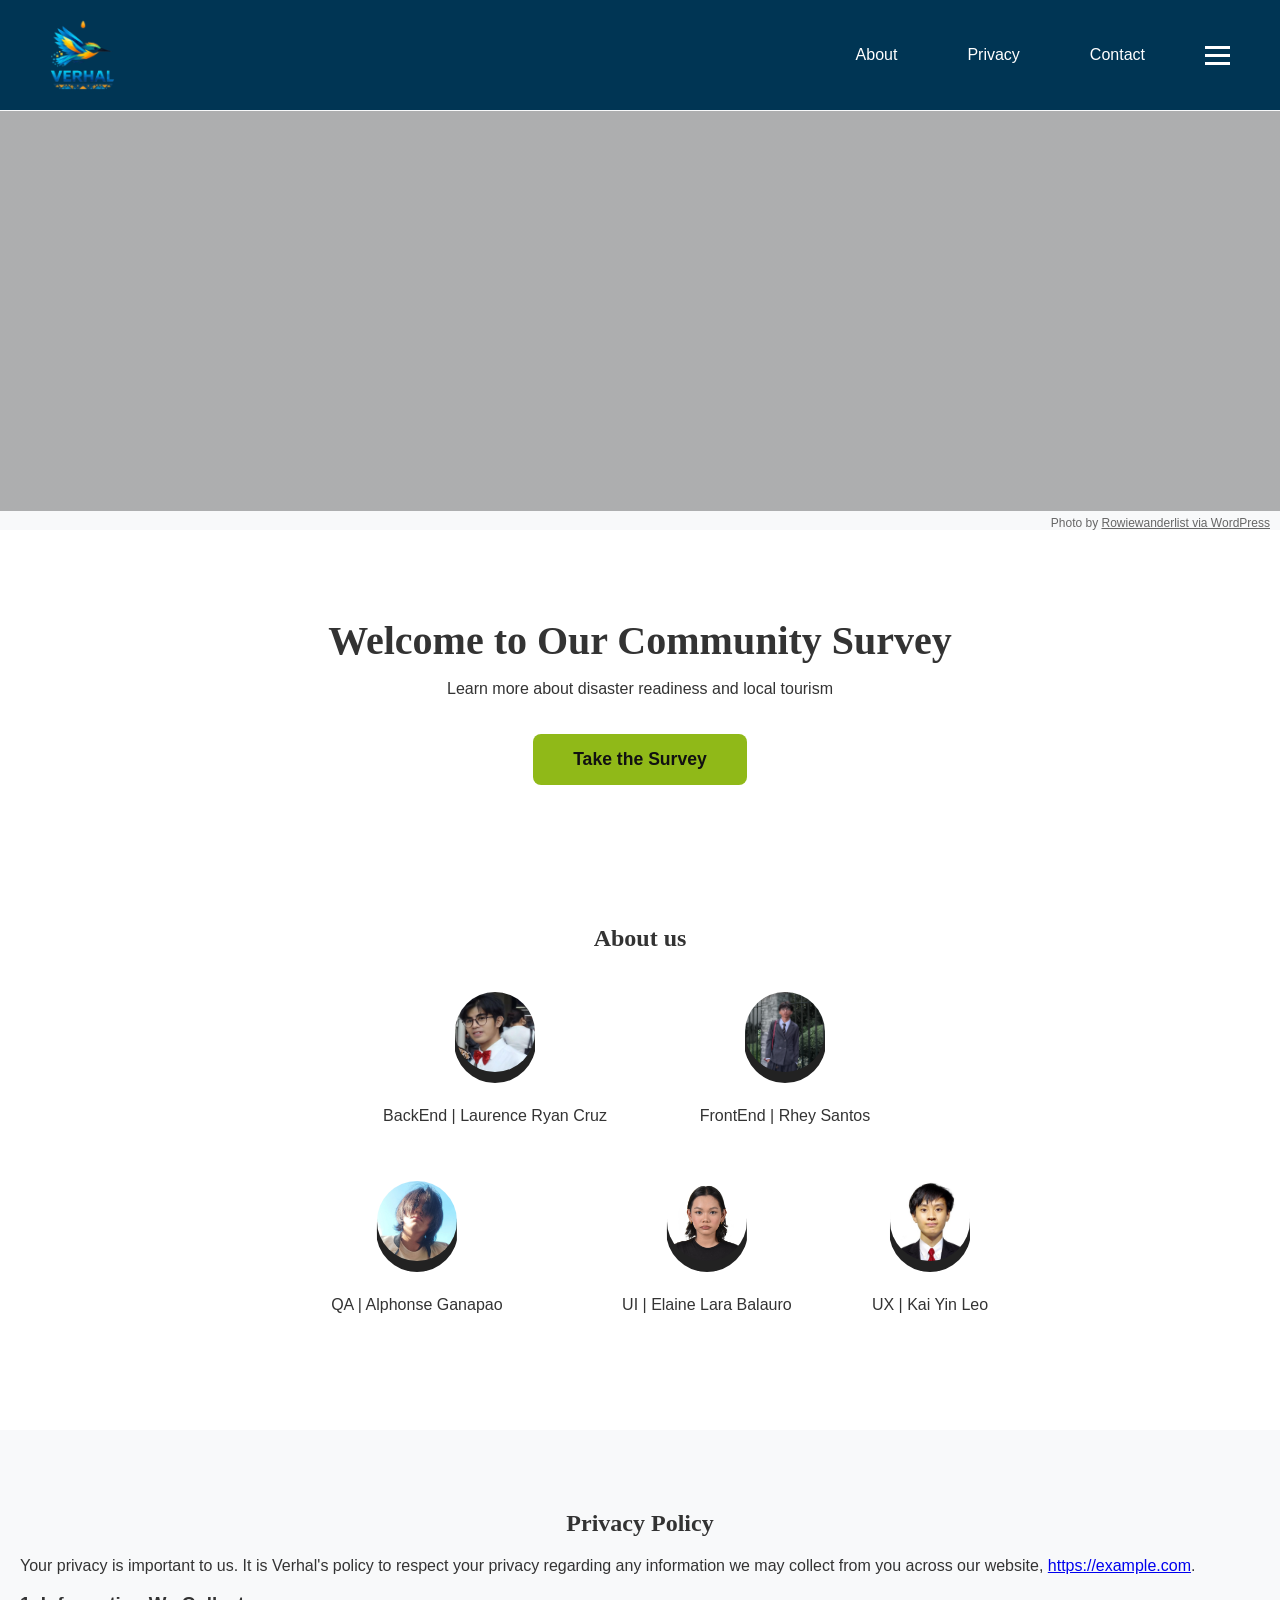
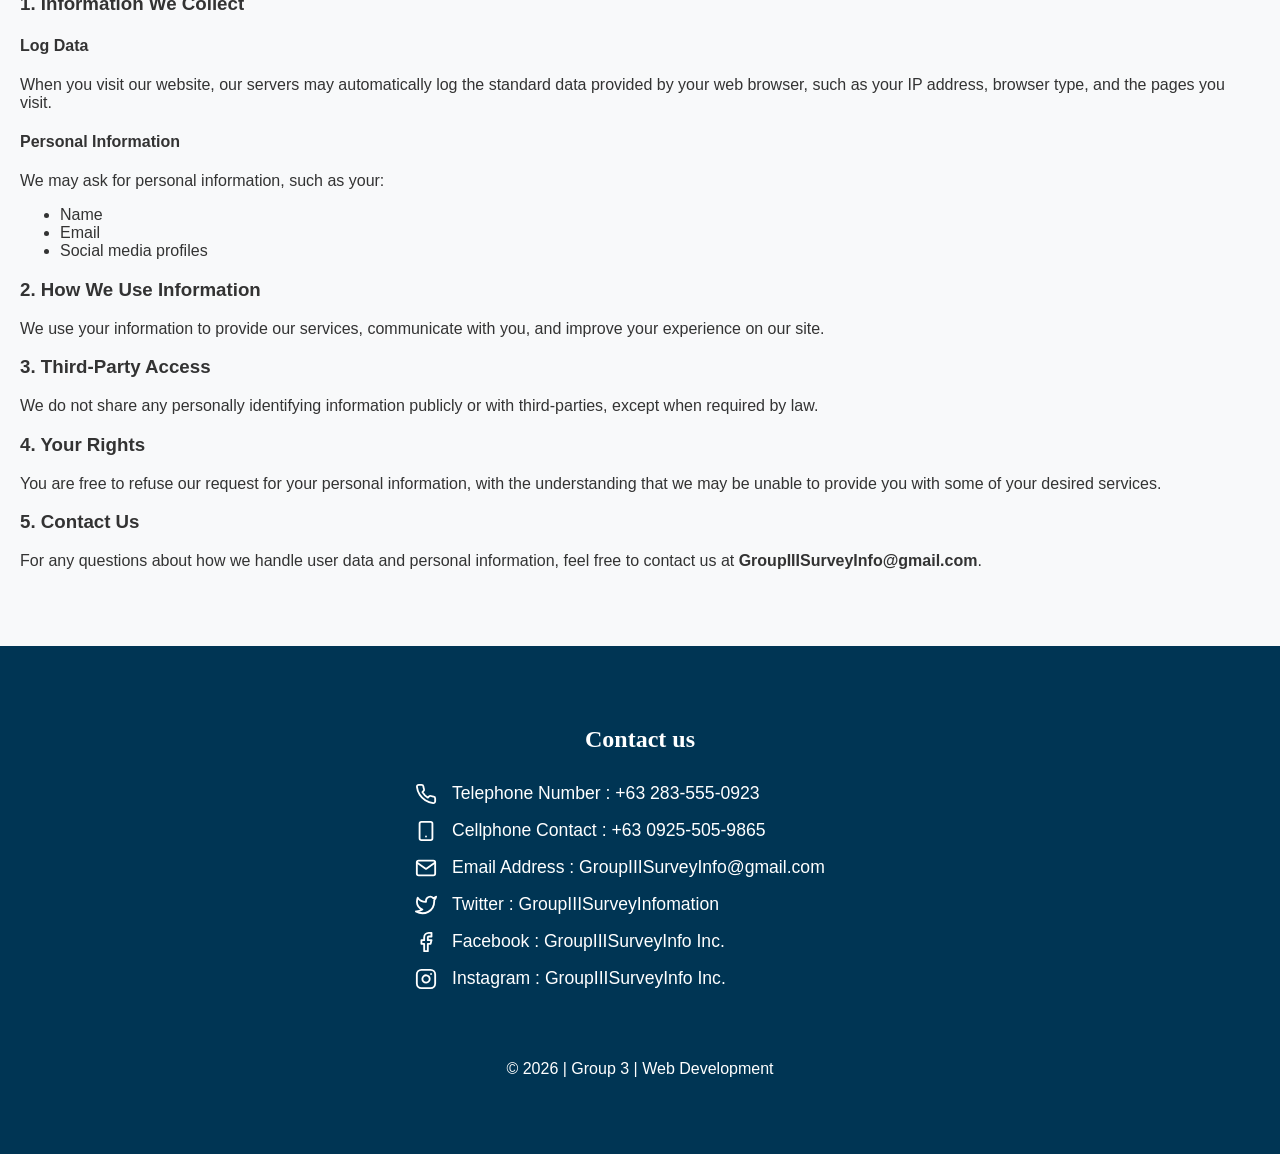
==== commit 43872416: "feat : add demographics functionality" ====
--- a/src/main/resources/static/index.html
+++ b/src/main/resources/static/index.html
@@ -118,10 +118,6 @@
                 <h3>5. Contact Us</h3>
                 <p>For any questions about how we handle user data and personal information, feel free to contact us at <strong>GroupIIISurveyInfo@gmail.com</strong>.</p>
             </section>
-
-            <footer>
-                <p>&copy; 2026 Verhal. All rights reserved.</p>
-            </footer>
         </section>
 
         <footer id="contact" class="contact-section">
@@ -224,6 +220,9 @@
                     <label class="block-label">Contact Number:</label>
                     <input type="text" id="userContact" class="full-width-input">
 
+                    <label class="block-label">Email:</label>
+                    <input type="email" id="userEmail" class="full-width-input">
+
                     <label class="block-label">Address:</label>
                     <input type="text" id="userAddress" class="full-width-input">
 
